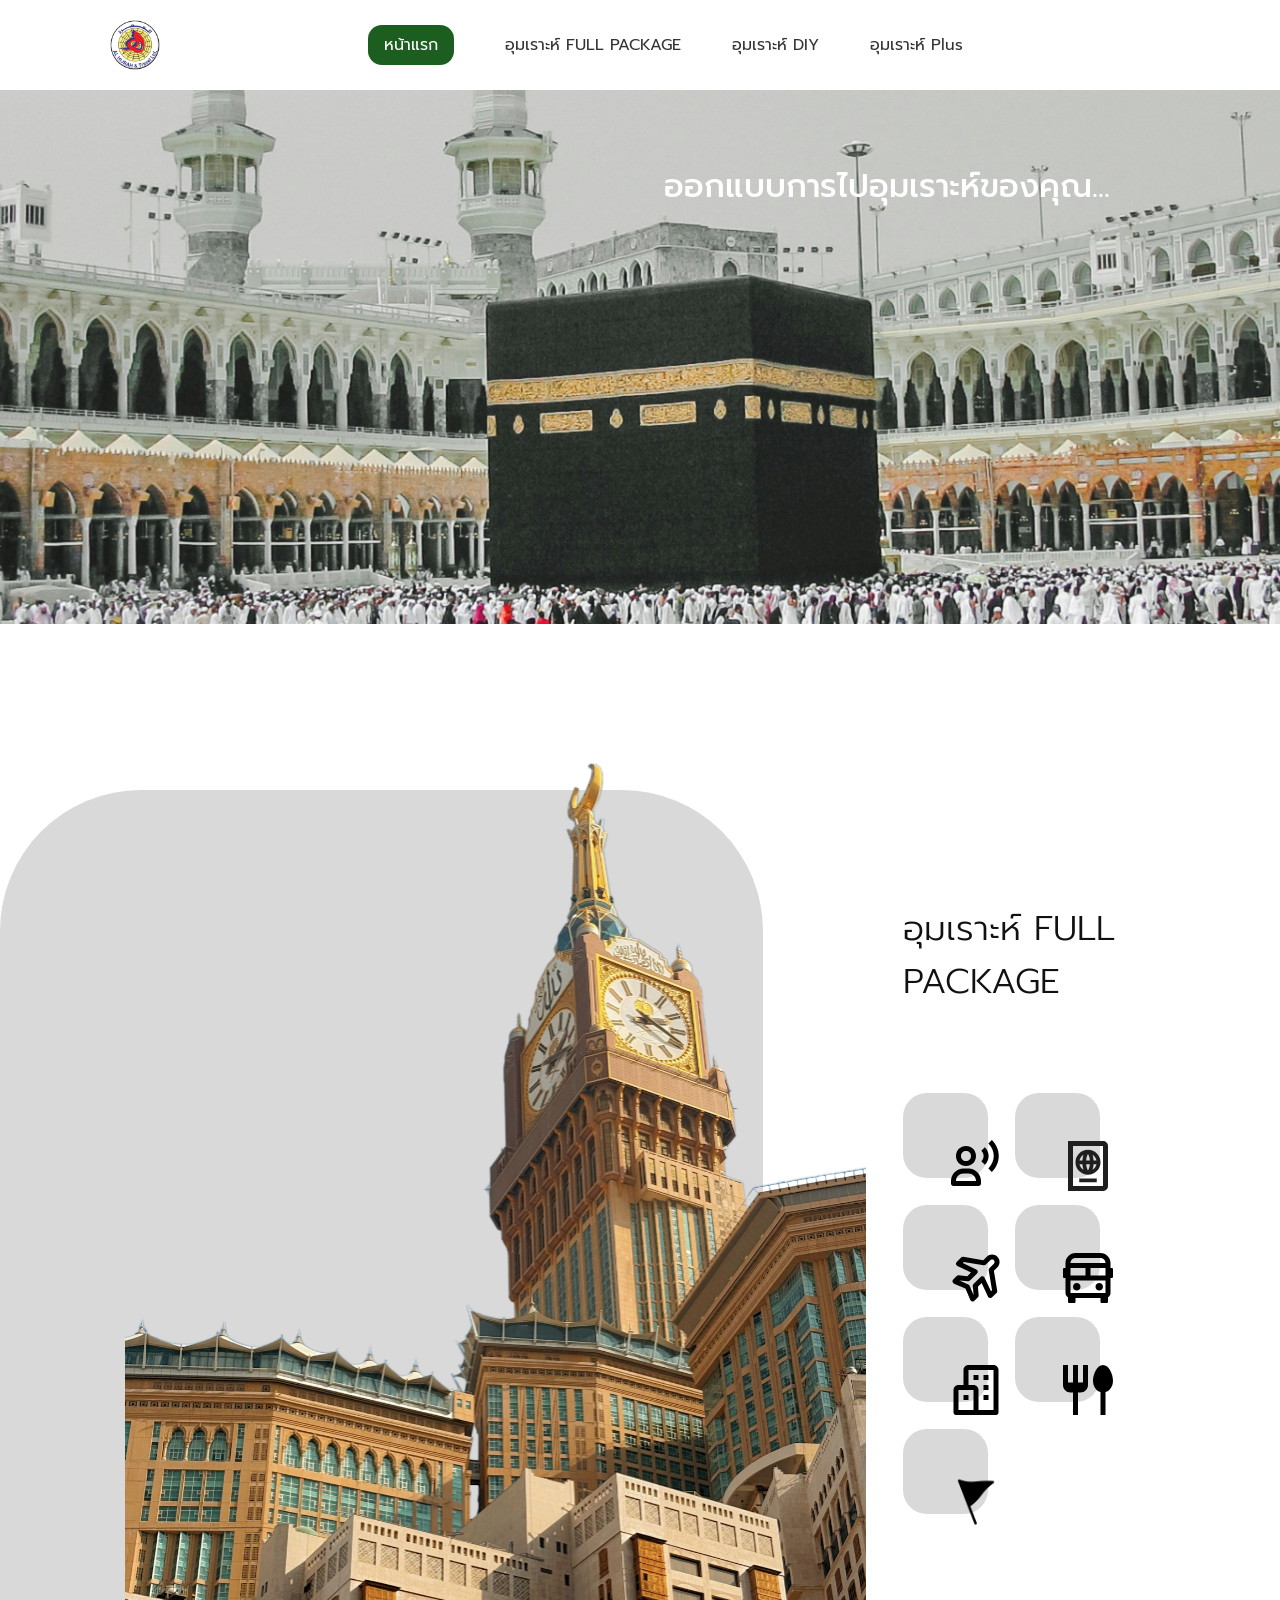
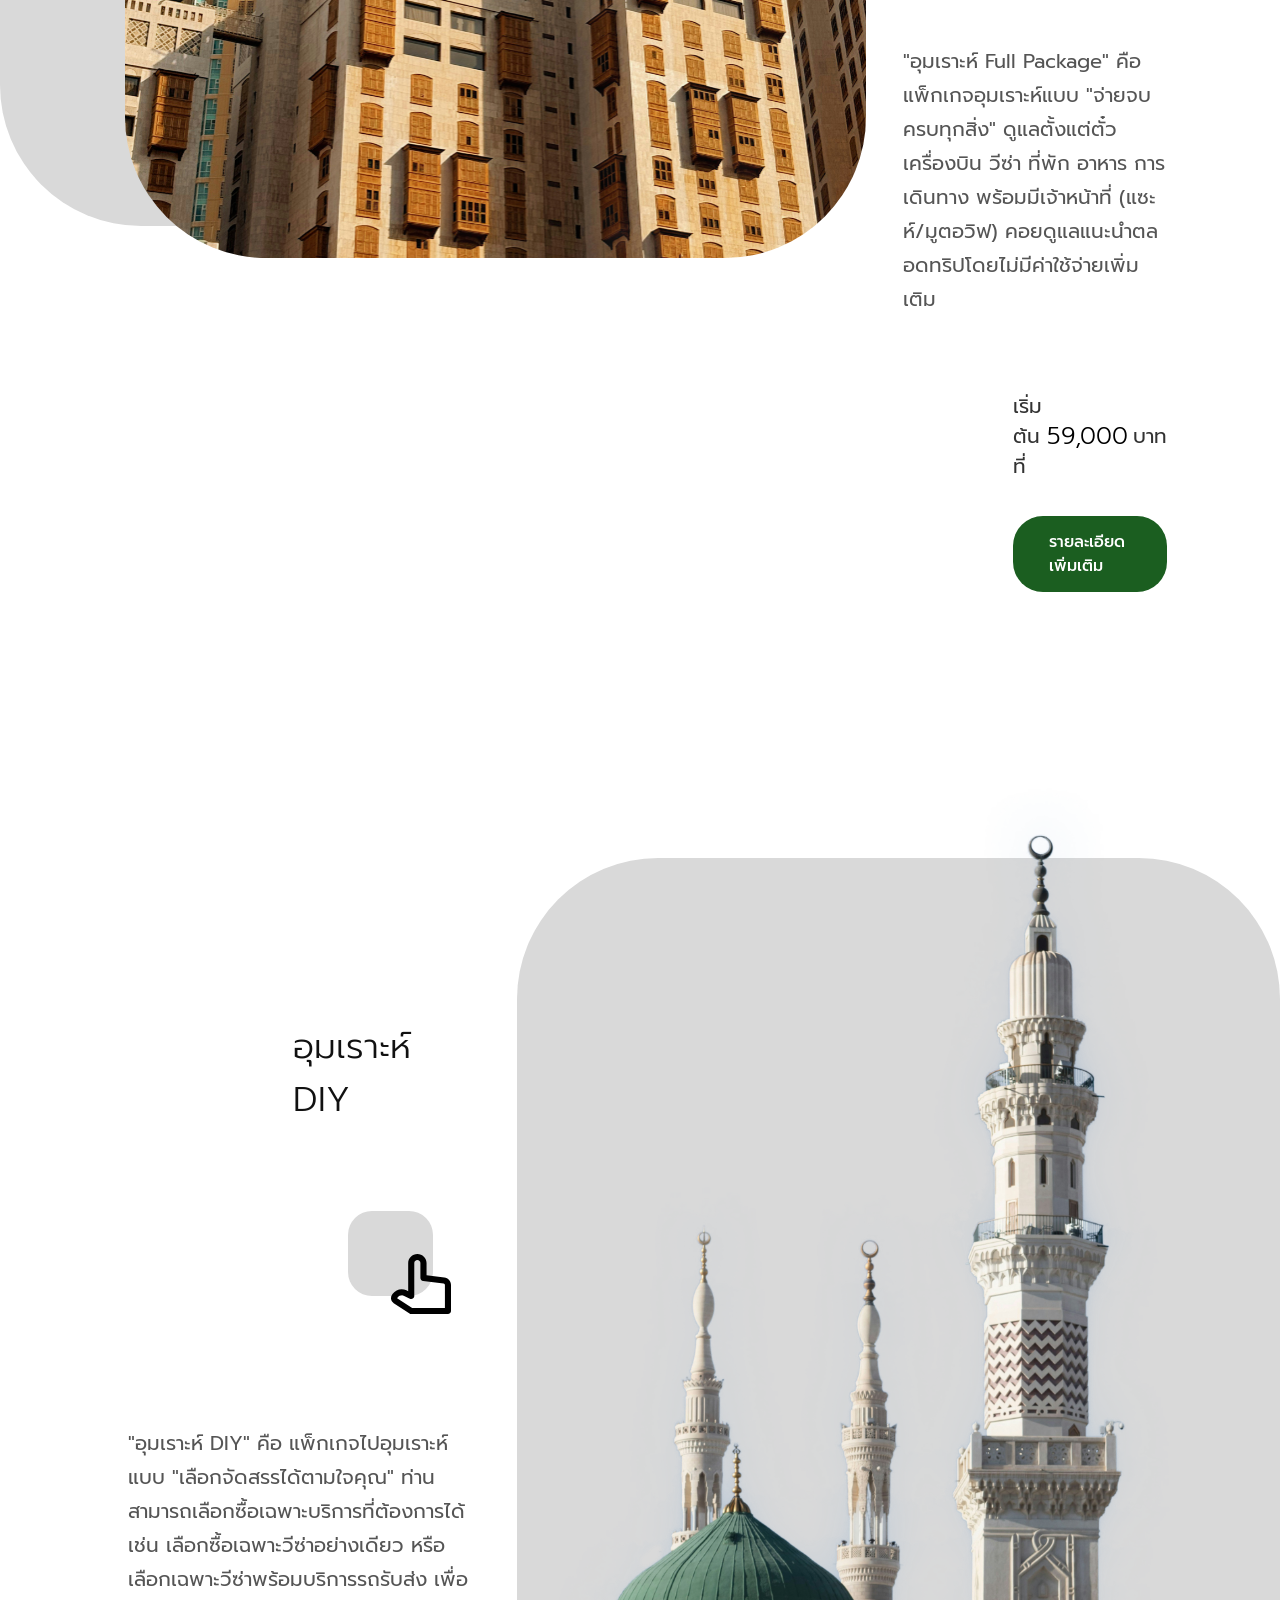
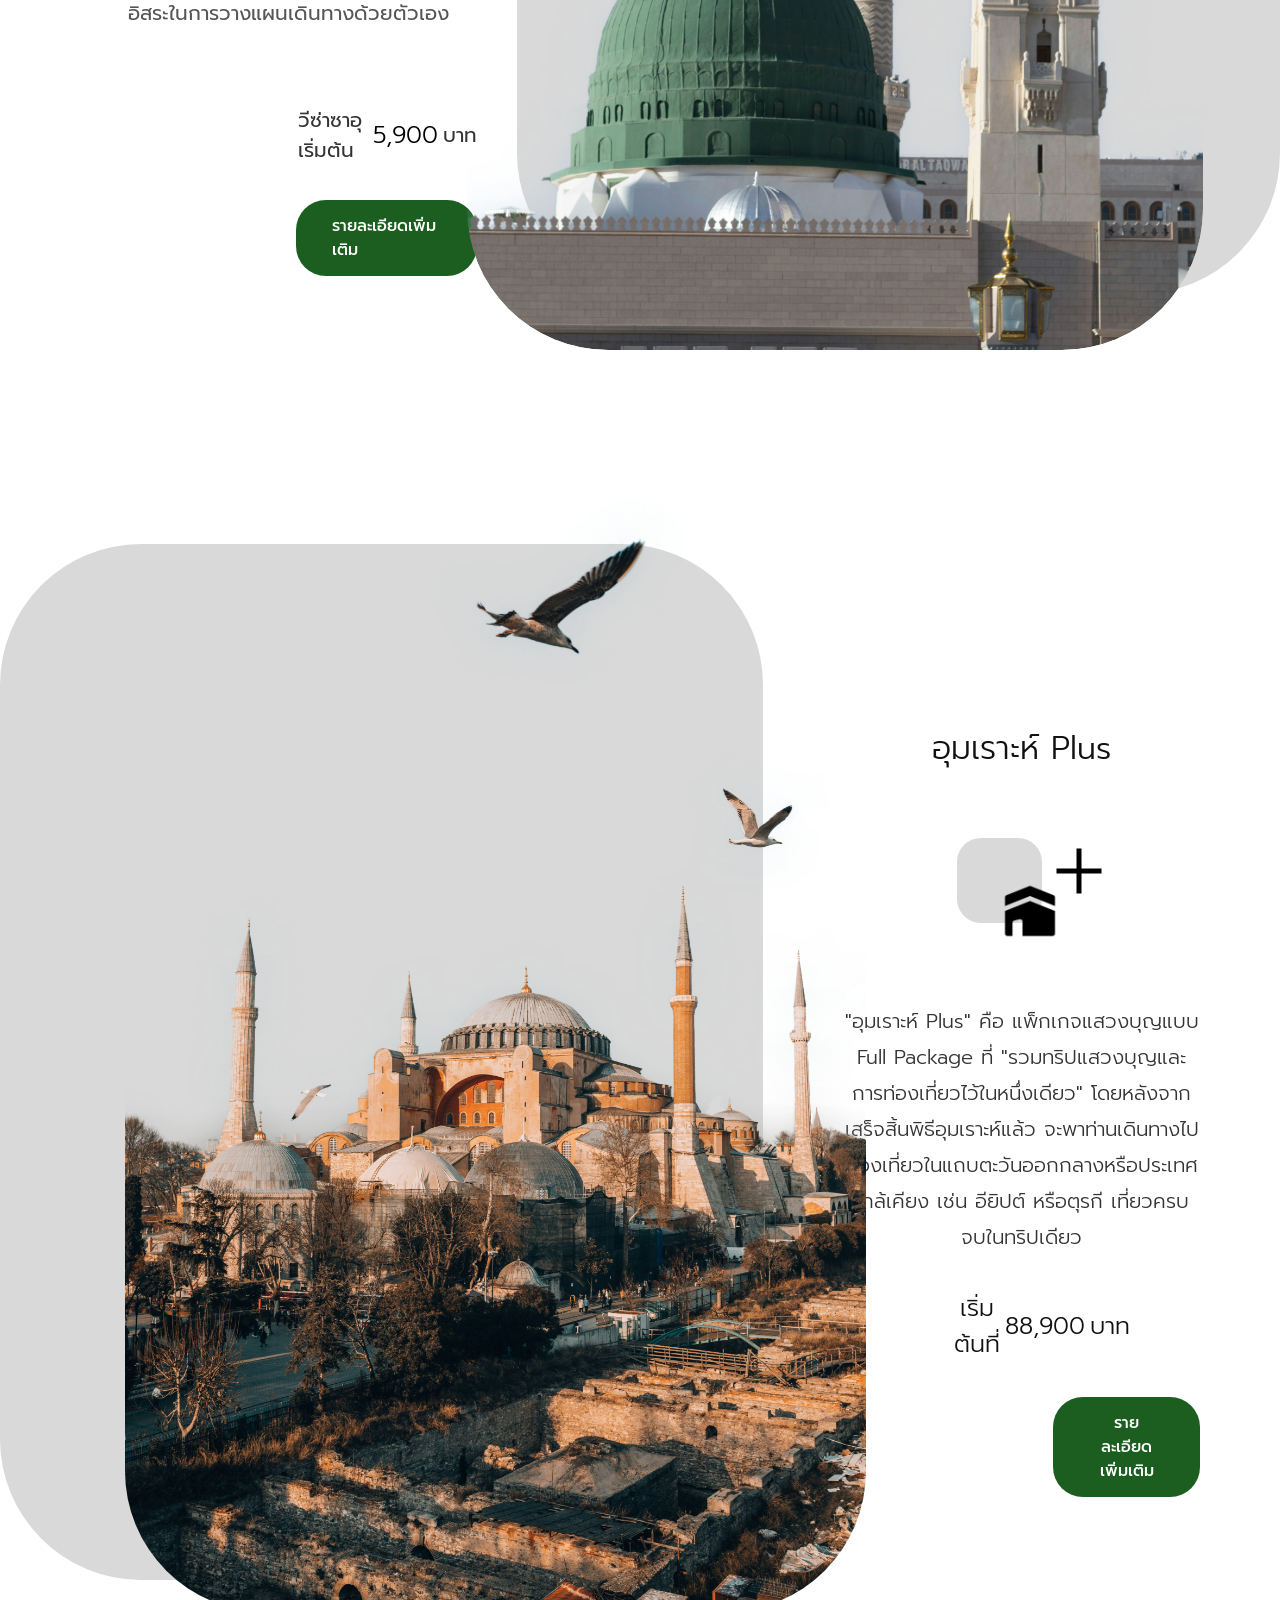
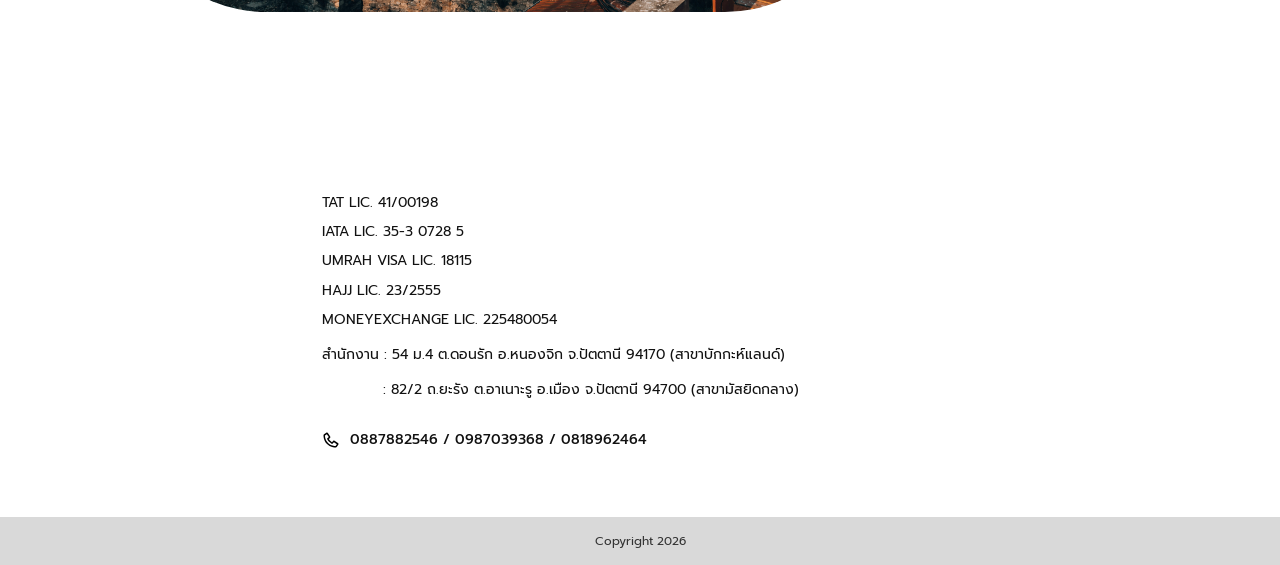
==== index.html @ 4448b161 "first commit" ====
<!DOCTYPE html>
<html lang="en">
<head>
    <meta charset="UTF-8">
    <meta name="viewport" content="width=device-width, initial-scale=1.0">
    <title>Document</title>

    <link rel="stylesheet" href="css/main.css">
</head>
<body>
    
    <header>

        <div class="container">
            <nav>

                <div class="logo">
                    <img src="img/logo.png 1.svg" alt="Logo"> 
                </div>
                <ul>
                    <li><a href="#" class="active">หน้าแรก</a></li>
                    <li><a href="#">อุมเราะห์ FULL PACKAGE</a></li>
                    <li><a href="#">อุมเราะห์ DIY</a></li>
                    <li><a href="#">อุมเราะห์ Plus</a></li>
                </ul>
            </nav>
        </div>

        <div class="container2">
                    <section class="header-info">
                                    <div class="header-title">
                                        <h1>ออกแบบการไปอุมเราะห์ของคุณ...</h1>
                                    </div>
                    </section>
        </div>

    </header>

    <main class="package-section-fluid">

        <div class="package-image">
            <div class="image-bg">
                <img src="/img/rumman-amin-c9efPPuS2u8-unsplash 1.svg" alt="Makkah Clock Tower">
            </div>
        </div>
                

        <div class="package-content">
            <h2>อุมเราะห์ FULL PACKAGE </h2>

            <div class="servive-icons">
                <div class="icon-item"><img src="/img/icon1.svg"></div>
                <div class="icon-item"><img src="/img/icon2.svg"></div>
                <div class="icon-item"><img src="/img/icon3.svg"></div>
                <div class="icon-item"><img src="/img/icon4.svg"></div>
                <div class="icon-item"><img src="/img/icon5.svg"></div>
                <div class="icon-item"><img src="/img/icon6.svg"></div>
                <div class="icon-item"><img src="/img/icon7.svg"></div>
            </div>

            <p class="package-detail">
                "อุมเราะห์ Full Package" คือ แพ็กเกจอุมเราะห์แบบ "จ่ายจบ ครบทุกสิ่ง" ดูแลตั้งแต่ตั๋วเครื่องบิน วีซ่า ที่พัก อาหาร การเดินทาง พร้อมมีเจ้าหน้าที่ (แซะห์/มูตอวิฟ) คอยดูแลแนะนำตลอดทริปโดยไม่มีค่าใช้จ่ายเพิ่มเติม
            </p>

            <div class="package-price">
                เริ่มต้นที่ <span>59,000</span> บาท
            </div>

            <a href="#" class="btn-more">รายละเอียดเพิ่มเติม</a>

        </div>

    </main><section class="diy-section-fluid">
            
                <div class="package-content diy-content">
                    <h2>อุมเราะห์ DIY</h2>

                    <div class="servive-icons">
                        <div class="icon-item"><img src="/img/Vector.svg"></div>
                    </div>

                    <p class="package-detail">
                        "อุมเราะห์ DIY" คือ แพ็กเกจไปอุมเราะห์แบบ "เลือกจัดสรรได้ตามใจคุณ" ท่านสามารถเลือกซื้อเฉพาะบริการที่ต้องการได้ เช่น เลือกซื้อเฉพาะวีซ่าอย่างเดียว หรือเลือกเฉพาะวีซ่าพร้อมบริการรถรับส่ง เพื่ออิสระในการวางแผนเดินทางด้วยตัวเอง
                    </p>

                    <div class="package-price diy-price">
                        วีซ่าซาอุเริ่มต้น <span>5,900</span> บาท
                    </div>

                    <a href="#" class="btn-more diy-btn">รายละเอียดเพิ่มเติม</a>
                </div>

                <div class="package-image diy-image">
                    <div class="image-bg-reverse">
                        <img src="/img/tarik-sami-aaw6Z9eIWjQ-unsplash 1.svg" alt="Madinah Green Dome">
                    </div>
                </div>

            </section>

    <main class="package-section-fluid-plus">

        <div class="package-image">
            <div class="image-bg">
                <img src="/img/musa-ortac-89i18qfUuzA-unsplash 1.svg" alt="Hagia Sophia">
            </div>
        </div>
                
        <div class="package-content-center">
            <h2>อุมเราะห์ Plus</h2>

            <div class="service-icon-plus">
                <div class="icon-item">
                    <img src="/img/kaaba 1.svg" alt="Kaaba">
                </div>
                <img src="/img/Frame (6).svg" class="plus-img-sign" alt="Plus Icon">
            </div>

            <p class="package-detail">
                "อุมเราะห์ Plus" คือ แพ็กเกจแสวงบุญแบบ Full Package ที่ "รวมทริปแสวงบุญและการท่องเที่ยวไว้ในหนึ่งเดียว" โดยหลังจากเสร็จสิ้นพิธีอุมเราะห์แล้ว จะพาท่านเดินทางไปท่องเที่ยวในแถบตะวันออกกลางหรือประเทศใกล้เคียง เช่น อียิปต์ หรือตุรกี เที่ยวครบ จบในทริปเดียว
            </p>

            <div class="package-price">
                เริ่มต้นที่ <span>88,900</span> บาท
            </div>

            <a href="#" class="btn-more">รายละเอียดเพิ่มเติม</a>
        </div>

    </main>

    <footer class="site-footer">
        <div class="footer-container">
            <div class="footer-info">
                <p>TAT LIC. 41/00198</p>
                <p>IATA LIC. 35-3 0728 5</p>
                <p>UMRAH VISA LIC. 18115</p>
                <p>HAJJ LIC. 23/2555</p>
                <p>MONEYEXCHANGE LIC. 225480054</p>
                
                <p class="footer-address">สำนักงาน : 54 ม.4 ต.ดอนรัก อ.หนองจิก จ.ปัตตานี 94170 (สาขาบักกะห์แลนด์)</p>
                <p class="footer-address">: 82/2 ถ.ยะรัง ต.อาเนาะรู อ.เมือง จ.ปัตตานี 94700 (สาขามัสยิดกลาง)</p>


                <p class="footer-phone">
                    <img src="img/Frame (7).svg" alt="Phone Icon" class="footer-phone-icon">
                    <span>0887882546 / 0987039368 / 0818962464</span>
                </p>
            </div>
        </div>

        <div class="footer-bottom">
            <p>Copyright 2026</p>
        </div>
    </footer>

</body>
</html>
---- css/main.css ----
@import url('https://fonts.googleapis.com/css2?family=Prompt:ital,wght@0,100;0,200;0,300;0,400;0,500;0,600;0,700;0,800;0,900;1,100;1,200;1,300;1,400;1,500;1,600;1,700;1,800;1,900&display=swap');


* {
    margin: 0;
    padding: 0;
    box-sizing: border-box;
    font-family: "Prompt", sans-serif;
}

้.header {
    background-color: #ffff;
}

.container {
    max-width: 1140px;
    margin: 0 auto;
}


nav {
    height: 90px;
    display: flex;
    align-items: center;
    padding: 0 40px;

}

.logo img {
    height: 50px;
    display: block;
}   

nav ul{
    display: flex;
    justify-content: center;
    align-items: center;
    list-style: none;
    width: 800px;
    margin: 0;
    padding: 0;

    margin-left: auto;
    margin-right: auto;
}

nav ul li{
    margin-right: 51px;
}

nav ul li:last-child {
    margin-right: 0;
}

nav ul li a {
    text-decoration: none;
    color: #333333;
    border-radius: 14px;
    display: inline-block;
}

nav ul li a.active {
    background-color: #1B5E20;
    color: #FFFFFF;
    padding: 8px 16px;
    border-radius: 14px;
    display: inline-block;
}

.container2 {
    max-width: 100%;
    height: 534px;
    background: url('../img/bg-header.svg') no-repeat;
    background-size: cover; 
    background-position: center;
}

.header-info {
    max-width: 1140px;
    margin:  0 auto;
    height: 100%;
    display: flex;
    justify-content: end;
    align-items: flex-end;
    padding-right: 100px;
    padding-bottom: 413px;

}

.header-title h1 {
    font-size: 32px;
    font-weight: 500;
    color: #FFFFFF;
}

.package-section-fluid {
    display: flex;
    width: 100%;
    margin-top: 166px; 
    padding-bottom: 100px;
}

/* --- จัดการฝั่งซ้าย (รูปภาพ) --- */
.package-image {
    flex: 1;            /* แบ่งพื้นที่ฝั่งซ้าย */
    display: flex;
    justify-content: flex-start; /* สั่งให้ชิดซ้ายสุดของเว็บบราวเซอร์ */
    position: relative;
}

.image-bg {
    width: 763px;
    height: 1036px;           /* ปรับความกว้างของกล่องเทาตามความเหมาะสม */
    background-color: #D9D9D9;  /* ใส่สีเทาอ่อนแบบในดีไซน์ */
    border-radius: 141px; /* มนเฉพาะด้านขวา ส่วนด้านซ้ายตัดตรงชนขอบจอ */
    position: relative;         
    display: block;
}

.package-image img {
    width: 741px;
    height: 1113px;
    object-fit: cover;
    border-radius: 141px; /* 🟢 ทำมุมโค้งมนขนาดใหญ่แบบในรูปตัวอย่าง */
    position: absolute;
    top: -45px;
    left: 125px;
}

/* --- จัดการฝั่งขวา (เนื้อหา) --- */
.package-content {
    flex: 1;                    /* แบ่งพื้นที่ฝั่งขวา */
    display: flex;
    flex-direction: column;     /* สั่งให้เนื้อหาเรียงจาก บน-ลง-ล่าง */
    padding-left: 140px;        /* เว้นระยะห่างหลบจากรูปภาพฝั่งซ้าย */
    padding-right: 10%;         /* เว้นระยะฝั่งขวาไว้ 10% กันข้อความหลุดขอบจอ */
    padding-top: 112px;          /* ดันหัวข้อลงมาให้เริ่มในระดับเดียวกับรูปภาพตึก */
}

.package-content h2 {
    font-size: 35px;
    font-weight: 380;
    color: #111111;
    margin-bottom: 85px; /* เว้นระยะจากหัวข้อลงมาหาไอคอน */
}


/* --- เพิ่มเติม: จัดกลุ่มกล่องไอคอนบริการให้สวยงามตามแบบ --- */
.servive-icons {
    display: flex;
    flex-wrap: wrap;
    gap: 27px;                  /* ระยะห่างระหว่างกล่องไอคอน */
    margin-bottom: 35px;
}

/* สร้างกล่องสีเทาอ่อนขอบโค้งมนรอบไอคอน */
.icon-item {
    width: 85px;
    height: 85px;
    background-color: #D9D9D9;  
    border-radius: 24px;        
    display: flex;
    justify-content: center;
    align-items: center;
    position: relative;
}

.icon-item img {
    width: 60px;
    height: 60px;
    display: block;
    position: absolute;
    bottom: -18px;
    right: -18px;
}

/* ข้อความอธิบายรายละเอียด */
.package-detail {
    font-size: 20px;
    line-height: 1.7;
    color: #555555;
    margin-top: 95px;
    margin-bottom: 75px;
}

/* โซนราคา */
.package-price {
    font-size: 20px;
    color: #333333;
    margin-bottom: 35px;
    display: flex;
    align-items: center;    /* จัดให้ตัวหนังสือทุกคำอยู่ในแนวราบตรงกัน */
    padding-left: 110px;     /* ใช้ padding-left แทน margin เพื่อดันให้ขยับไปทางขวา */
}

.package-price span {
    font-size: 24px;
    font-weight: 380;
    color: #000000;             /* สีเขียวสำหรับตัวเลขราคา */
    margin: 0 5px;
}

/* ปุ่มรายละเอียดเพิ่มเติม */
.btn-more {
    align-self: flex-start;     /* สั่งให้ปุ่มกว้างเท่าตัวอักษร ไม่ขยายกว้างเต็มจอ */
    background-color: #1B5E20;
    color: #FFFFFF;
    text-decoration: none;
    padding: 14px 36px;
    border-radius: 30px;
    font-weight: 500;
    transition: background-color 0.2s;
    margin-left: 110px;
}

.btn-more:hover {
    background-color: #123F16;  /* เข้มขึ้นเมื่อเอาเมาส์ไปชี้ */
}

.diy-section-fluid {
    display: flex;
    width: 100%;
    max-width: 100%;         /* มั่นใจว่าไม่มีอะไรมาจำกัดความกว้าง */
    margin-top: 166px;     /* เว้นระยะห่างลงมาจากส่วน Full Package ข้างบน */
    padding-bottom: 100px;
    overflow: visible;        /* ป้องกันไม่ให้ภาพส่วนเกินดันหน้าเว็บจนเกิดสกรอลบาร์แนวนอน */
}

/* ควบคุมพื้นที่ฝั่งข้อความ DIY (ฝั่งซ้าย) */
.diy-content {
    flex: 1;
    display: flex;
    flex-direction: column;
    padding-left: 10%;     /* เว้นระยะฝั่งซ้ายจอ */
    padding-right: 40px;  /* ดันระยะห่างจากขอบรูปภาพฝั่งขวา */
    padding-top: 112px;    /* ปรับระดับความสูงให้บาลานซ์กับกล่องรูป */
}

.diy-content h2 {
    margin-left: 165px;    /* ปรับเพิ่ม-ลดตัวเลขพิกเซลได้ตามต้องการ */
    margin-top: 50px

    
}

.diy-content .servive-icons {
    margin-left: 220px;    /* ใส่ตัวเลขให้เท่ากับตัวบน เพื่อให้แนวตั้งตรงกันพอดี */
}

/* ขยับราคาฝั่ง DIY ให้ชิดซ้ายตรงกับหัวข้อ */
.diy-price {
    padding-left: 170px !important;
}

.diy-price span {
    font-size: 24px;
    font-weight: 380;
    color: #000000;
}

/* ล้างระยะเยื้องซ้ายของปุ่ม เพื่อให้ตรงกับโครงสร้างฝั่งซ้าย */
.diy-btn {
    margin-left: 168px !important;
}

/* ควบคุมพื้นที่รูปภาพฝั่ง DIY (ฝั่งขวา) */
.diy-image {
    flex: 1;
    display: flex;
    justify-content: flex-end; /* ผลักรูปให้ไปชิดขวาสุดของหน้าจอ */
    position: relative;
}

/* กล่องสีเทาหลังรูป มนเฉพาะด้านซ้าย */
.image-bg-reverse {
    width: 763px;
    height: 1036px;
    background-color: #D9D9D9;
    border-radius: 141px; /* มนเฉพาะด้านซ้ายบนและซ้ายล่าง */
    position: relative;
    display: block;
}

/* จัดตำแหน่งรูปภาพบนกล่องเทา */
.image-bg-reverse img {
    width: 736px;
    height: 1210px;
    object-fit: cover;
    border-radius: 141px;
    position: absolute;
    top: -118px;
    left: -50px; /* สั่งขยับอิงจากขอบขวาเข้ามา */
}

.package-section-fluid-plus {
    display: flex;

    width: 100%;
    margin-top: 150px; 
    padding-bottom: 100px;
}

/* --- 🟢 ฝั่งขวา: ใช้พลัง Flexbox สั่งให้เนื้อหาเรียงกึ่งกลางทั้งหมด 🟢 --- */
.package-content-center {
    flex: 1;
    display: flex;
    flex-direction: column;     /* จัดเรียงวัตถุจากบนลงล่าง */
    align-items: center;        /* 🌟 บังคับให้อาวุธทุกชิ้น (H2, ไอคอน, ปุ่ม) อยู่ "กึ่งกลาง" */
    text-align: center;         /* บังคับตัวหนังสือในแท็ก <p> ให้กระจายกึ่งกลางสวยงาม */
    padding-left: 80px;         
    padding-right: 80px;        
    padding-top: 180px;          
}

/* หัวข้อแบบบาง (Light) ตามดีไซน์ล่าสุด */
.package-content-center h2 {
    font-size: 32px;
    font-weight: 300;           /* ใช้ฟอนต์ผอมบาง ทันสมัย */
    color: #111111;
    margin-bottom: 30px;
}

/* --- ส่วนจัดการกล่องไอคอนเดี่ยว + เครื่องหมายบวก --- */
.service-icon-plus {
    display: flex;
    align-items: center;        /* จัดระดับให้ไอคอนและเครื่องหมายบวกขนานกันในแนวตั้ง */
    gap: 15px;                  /* ระยะห่างระหว่างกล่องไอคอนกับเครื่องหมายบวก */
    margin-top: 35px;
    margin-bottom: 35px;
    margin-left: 23px; /* 🟢 ปรับตัวเลขนี้ตามความต้องการครับ ตัวเลขยิ่งมาก กลุ่มไอคอนจะยิ่งขยับไปทางขวา */
}

/* ตัวอักษรเครื่องหมายบวกด้านข้างกล่องเทา */
.plus-img-sign {
    width: 60px; /* ปรับขนาดความกว้าง-สูงของเครื่องหมายบวกตามต้องการ */
    height: 60px;
    transform: translateY(-10px); /* 🟢 ตัวเลขติดลบยิ่งมาก รูปจะยิ่งลอยสูงขึ้น ลองปรับทดสอบดูครับ */
    margin-left: -8px; /* ตัวเลขติดลบยิ่งมาก เครื่องหมายจะยิ่งขยับซ้าย ลองปรับเพิ่ม-ลดตามความชื่นชอบได้เลย ครับ */
}


/* ข้อความอธิบายเนื้อหา (จำกัดความกว้างเพื่อให้อ่านง่ายและตัดคำสวยงาม) */
.package-content-center .package-detail {
    max-width: 620px;           /* 🌟 ล็อกความกว้างบล็อกตัวอักษร ไม่ให้แผ่ยาวเต็มจอจนอ่านยาก */
    font-size: 20px;
    font-weight: 300;
    line-height: 1.8;
    color: #333333;
    margin-bottom: 35px;
    margin-top: 45px; /* 🟢 ตัวเลขติดลบยิ่งมาก ข้อความจะยิ่งขยับขึ้นไปชิดไอคอนด้านบน ลองปรับตัวเลขตามความเหมาะสมได้เลยครับ */
}

/* ส่วนแสดงราคา (ปรับเป็นสีดำตามแบบภาพล่าสุดของคุณ) */
.package-content-center .package-price {
    font-size: 24px;
    font-weight: 300;
    color: #111111;
    margin-bottom: 35px;
    margin-right: 70px; /* 🟢 ตัวเลขยิ่งมาก ข้อความจะยิ่งขยับไปทางซ้าย ลองปรับทดสอบระยะดูได้เลยครับ */
}

.package-content-center .package-price span {
    font-size: 24px;
    font-weight: 300;
    color: #111111;             /* ตัวเลขราคาเป็นสีดำหนา */
}

/* คัดลอกส่วนนี้ไปวางท้ายสุดของไฟล์ main.css ได้เลยครับ */
.package-content-center .btn-more {
    margin-left: 210px; /* 🟢 ตัวเลขยิ่งมาก ปุ่มของ อุมเราะห์ Plus จะยิ่งขยับไปทางขวา */
}

.site-footer {
    width: 100%;
    background-color: #FFFFFF;
    margin-top: 50px; /* เว้นระยะจากเนื้อหาทริปอุมเราะห์ด้านบน */
    
}

.footer-container {
    max-width: 1140px;
    margin: 0 auto;
    padding: 60px 40px;
}

/* 🟢 จุดสำคัญ: สั่งขยับบล็อกข้อมูลทั้งหมดให้ตรงตามกรอบสีแดงของคุณ */
.footer-info {
    margin-left: 20%; /* 🟢 ขยับบล็อกข้อความมาทางขวา ปรับเปอร์เซ็นต์เพิ่ม-ลดได้ตามต้องการครับ */
    text-align: left; /* บังคับให้ข้อความชิดซ้ายของบล็อกเพื่อความเรียบร้อย */
}

/* จัดการลักษณะฟอนต์ของใบอนุญาต 5 บรรทัดแรก */
.footer-info p {
    font-size: 14px;
    font-weight: 400; /* ฟอนต์บางตามสไตล์ดีไซน์ */
    color: #111111;
    line-height: 1.8; /* ระยะห่างระหว่างแต่ละบรรทัดให้โปร่งสวยงาม */
    margin: 0 0 4px 0;
}

/* 🟢 ลบสไตล์ .footer-info .footer-address ของเดิมออก แล้วแทนด้วยชุดนี้ครับ */

.footer-address {
    display: flex;             /* บังคับให้หัวข้อและข้อความต่อแนวนอน */
    align-items: flex-start;   /* จัดให้เยื้องขึ้นด้านบนเสมอกัน */
    margin-top: 8px !important;
    margin-bottom: 8px !important;
}

/* ล็อกขนาดความกว้างหัวข้อด้านหน้าให้กว้างเท่ากัน เพื่อดันให้เครื่องหมายโคลอนตรงกัน */
.address-title {
    width: 95px;              /* 🟢 บังคับให้ช่องข้อความด้านหน้ากว้างเท่านี้ ตัวโคลอนจะตรงกันเป๊ะ */
    display: inline-block;
    flex-shrink: 0;
    color: #111111;
}

/* ล็อกพื้นที่ข้อความที่อยู่ฝั่งขวา */
.address-text {
    flex: 1;
    color: #111111;
}

/* ดันระยะห่างก่อนเริ่มบรรทัดเบอร์โทรศัพท์ */
.footer-info .footer-phone {
    margin-top: 25px; 
    font-weight: 500;
    display: flex;
    align-items: center;
    gap: 10px;
}

/* จัดแนวไอคอนโทรศัพท์และเบอร์ให้ขนานกัน */
.footer-info .footer-phone {
    font-weight: 500;
    display: flex;
    align-items: center;
    gap: 10px;
}

.footer-phone-icon {
    width: 18px;
    height: 18px;
    object-fit: contain;
}

/* แถบสีเทา Copyright */
.footer-bottom {
    background-color: #D9D9D9;
    padding: 15px 0;
    text-align: center;
}

.footer-bottom p {
    font-size: 12px;
    color: #333333;
    margin: 0;
}

/* 🟢 เพิ่มโค้ดชุดนี้ไว้ท้ายสุดของไฟล์ main.css ได้เลยครับ */

.footer-address {
    display: flex;            /* สั่งให้หัวข้อกับที่อยู่เรียงแนวนอน */
    align-items: flex-start;  /* จัดให้ด้านบนตรงกัน */
    margin-top: 10px !important;
    margin-bottom: 10px !important;
}

/* ล็อกความกว้างของโซนหัวข้อด้านหน้า */
.address-title {
    width: 90px;             /* 🟢 ปรับเพิ่ม-ลดตัวเลขนี้ได้เพื่อให้พื้นที่พอดีกับคำว่า "สำนักงาน :" */
    display: inline-block;
    flex-shrink: 0;          /* ป้องกันไม่ให้บล็อกหัวข้อยืดหด */
    text-align: left;        /* จัดให้ชิดซ้าย */
}

/* ข้อความตัวที่อยู่ */
.address-text {
    flex: 1;                 /* ให้ข้อความที่อยู่กินพื้นที่ที่เหลือทั้งหมด */
}

/* สั่งให้ทำงานเฉพาะกล่องข้อความที่อยู่ (footer-address) ตัวที่ 2 เท่านั้น */
.footer-info .footer-address:nth-child(7) {
    padding-left: 61px; /* 🟢 ตัวเลขยิ่งมาก ข้อความจะยิ่งขยับไปทางขวา ลองปรับเพิ่ม-ลดดูได้เลยครับ */
}
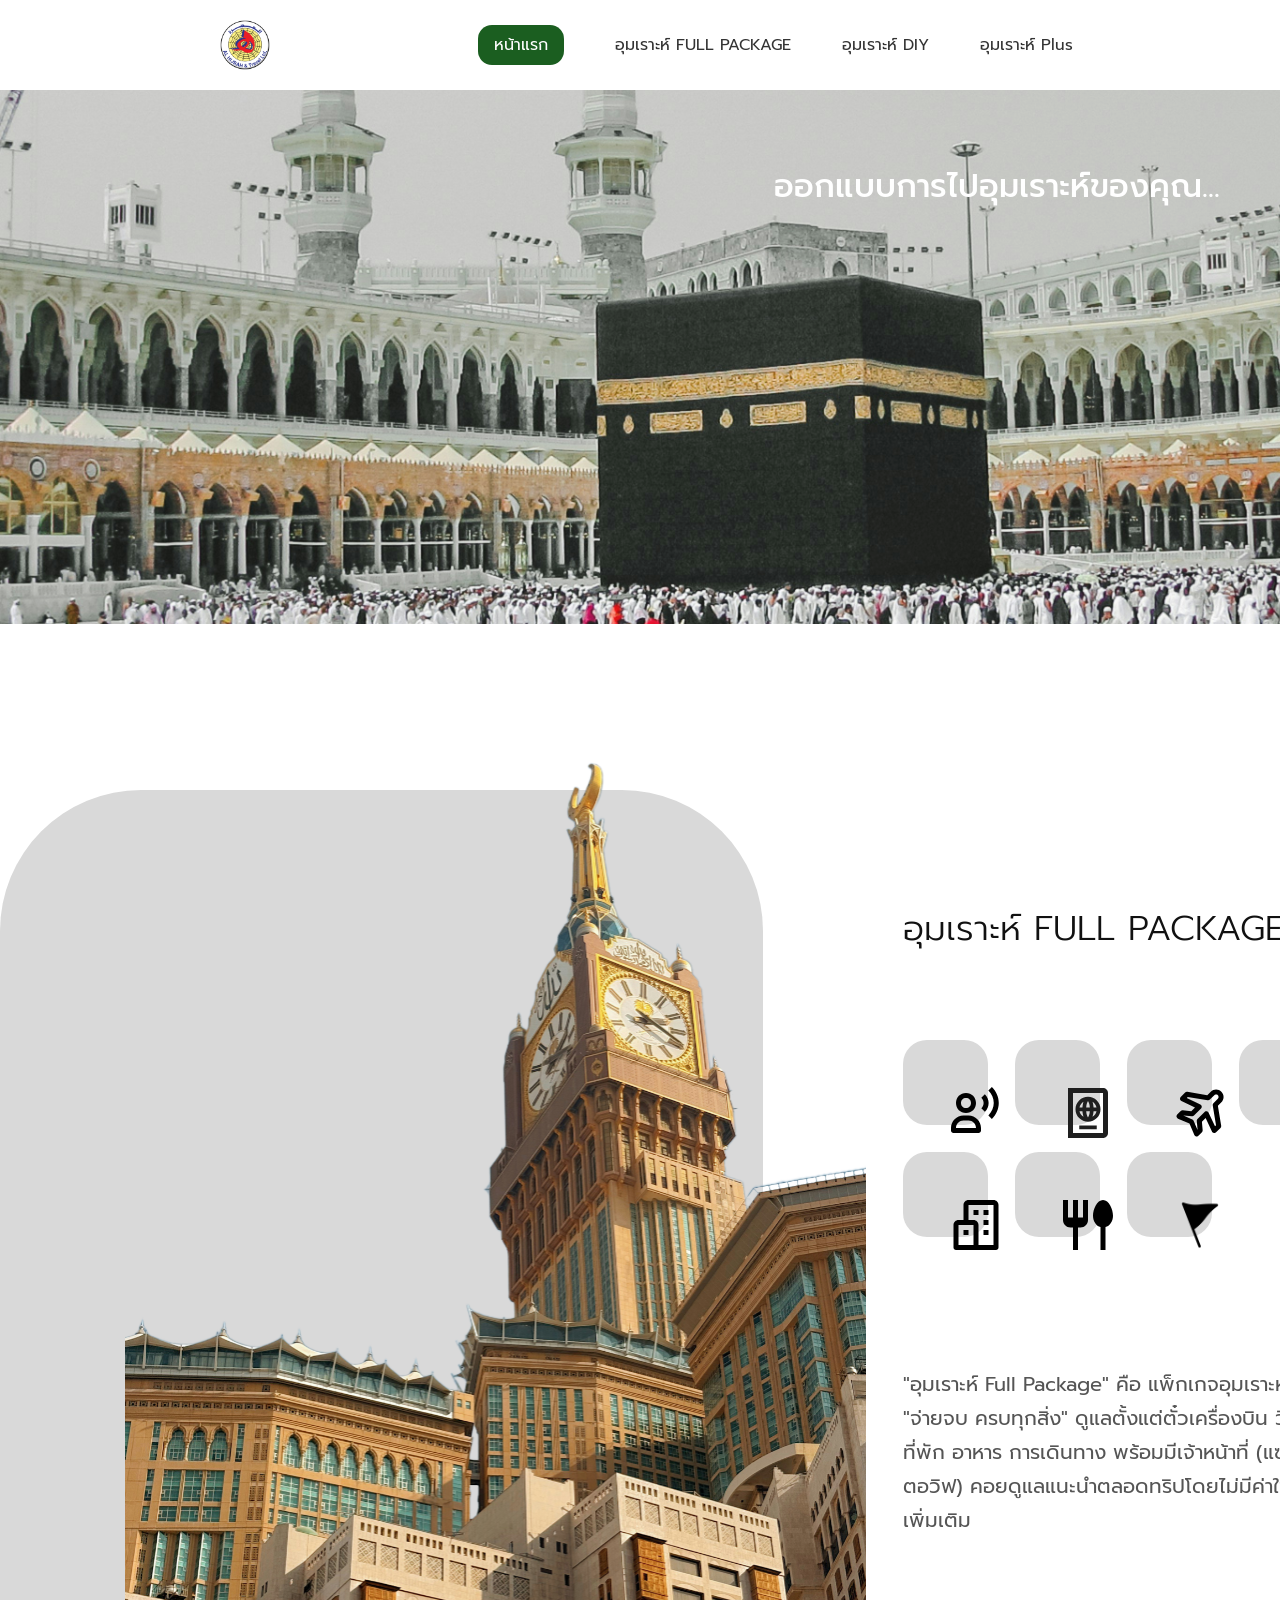
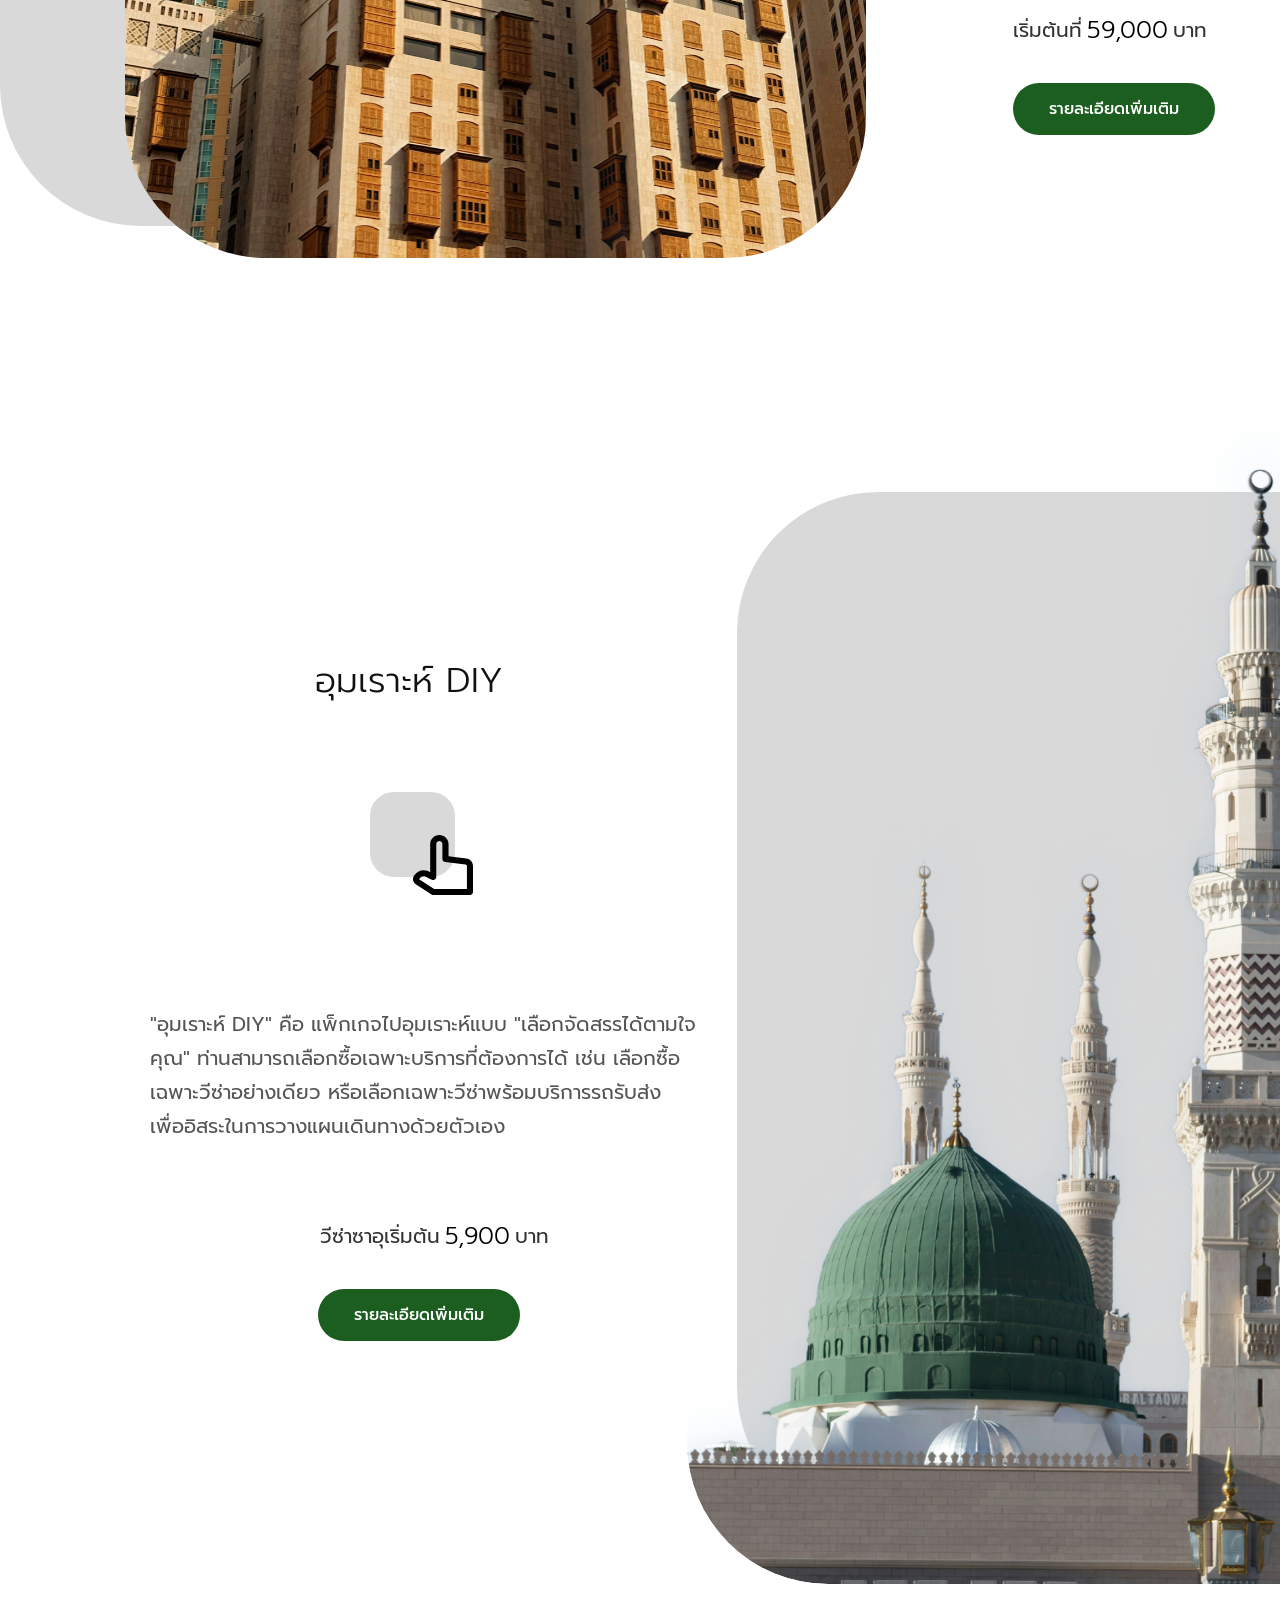
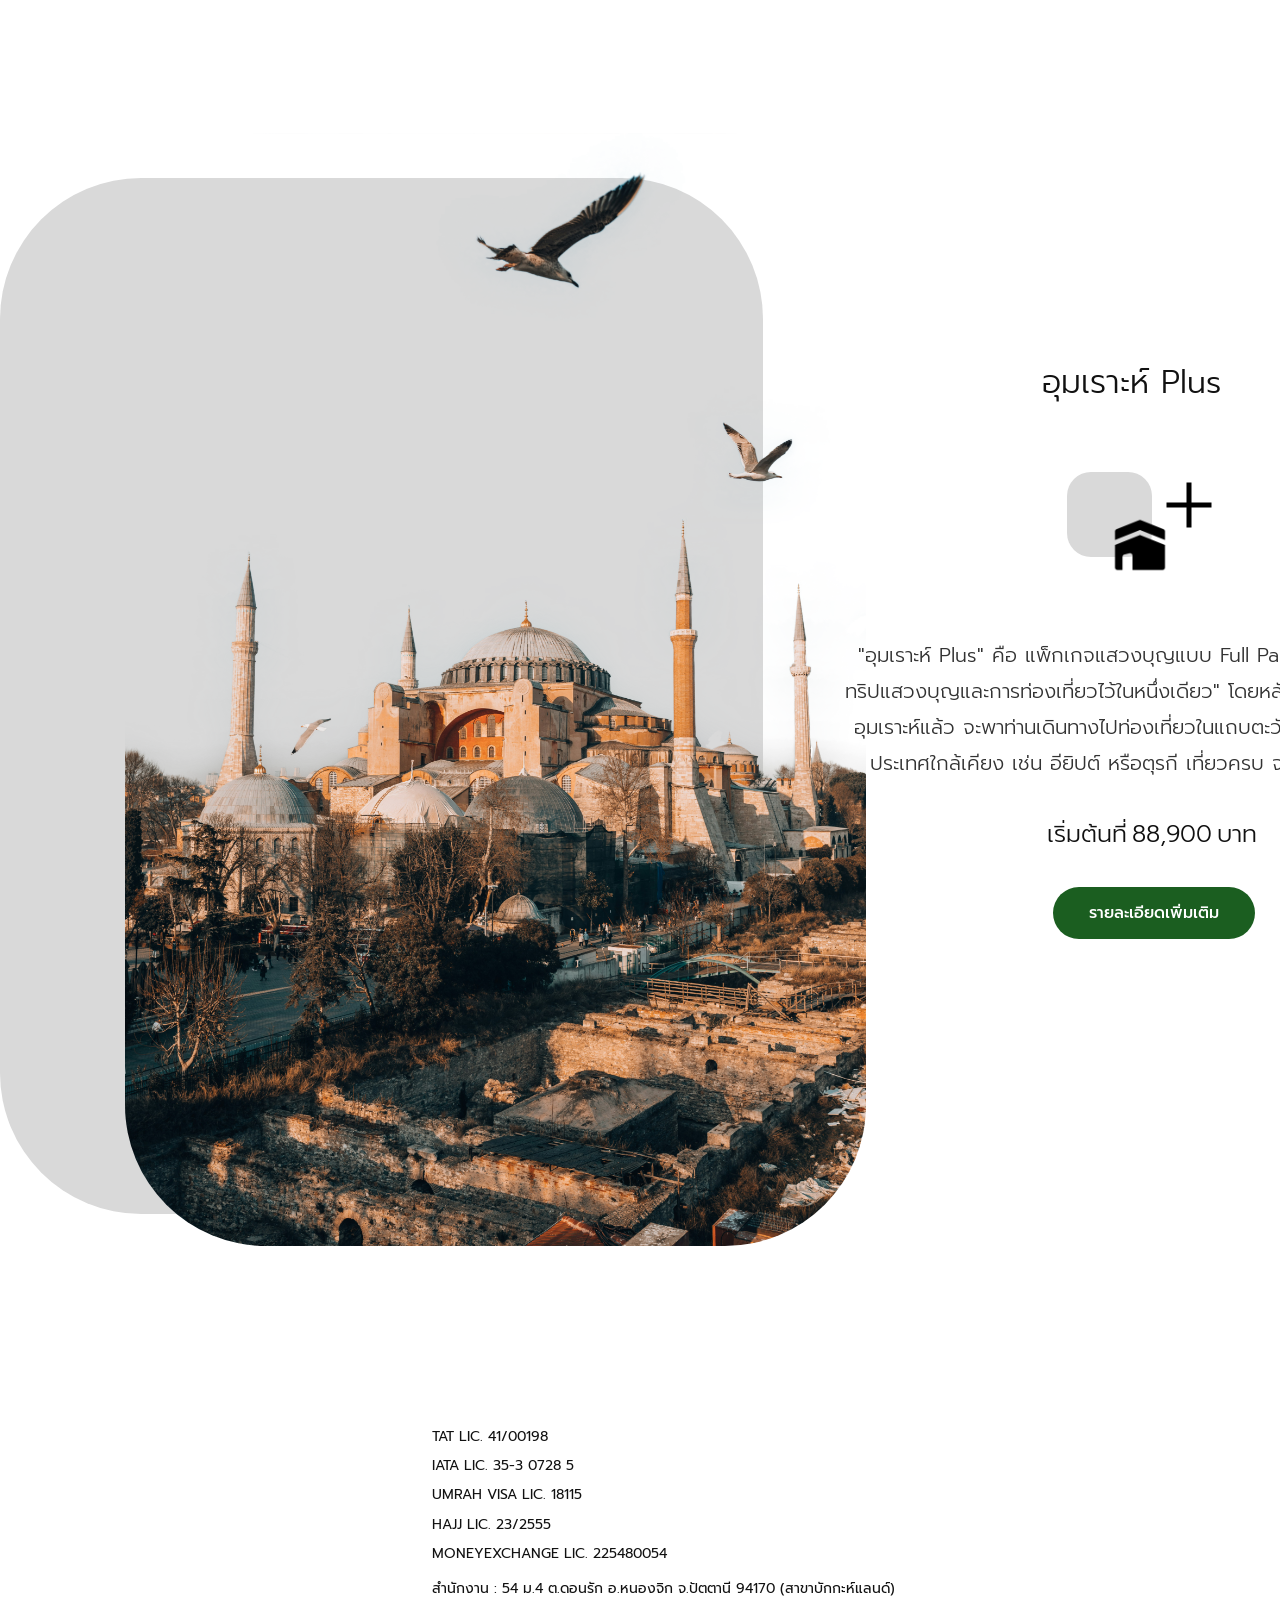
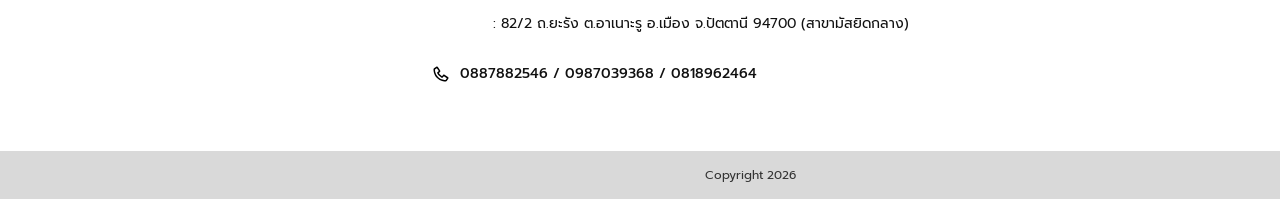
==== commit 614a09ac: "style: change to fixed desktop view for mobile" ====
--- a/index.html
+++ b/index.html
@@ -2,7 +2,7 @@
 <html lang="en">
 <head>
     <meta charset="UTF-8">
-    <meta name="viewport" content="width=device-width, initial-scale=1.0">
+    <meta name="viewport" content="width=1500">
     <title>Document</title>
 
     <link rel="stylesheet" href="css/main.css">
@@ -40,7 +40,7 @@
 
         <div class="package-image">
             <div class="image-bg">
-                <img src="/img/rumman-amin-c9efPPuS2u8-unsplash 1.svg" alt="Makkah Clock Tower">
+                <img src="img/rumman-amin-c9efPPuS2u8-unsplash 1.svg" alt="Makkah Clock Tower">
             </div>
         </div>
                 
@@ -49,13 +49,13 @@
             <h2>อุมเราะห์ FULL PACKAGE </h2>
 
             <div class="servive-icons">
-                <div class="icon-item"><img src="/img/icon1.svg"></div>
-                <div class="icon-item"><img src="/img/icon2.svg"></div>
-                <div class="icon-item"><img src="/img/icon3.svg"></div>
-                <div class="icon-item"><img src="/img/icon4.svg"></div>
-                <div class="icon-item"><img src="/img/icon5.svg"></div>
-                <div class="icon-item"><img src="/img/icon6.svg"></div>
-                <div class="icon-item"><img src="/img/icon7.svg"></div>
+                <div class="icon-item"><img src="img/icon1.svg"></div>
+                <div class="icon-item"><img src="img/icon2.svg"></div>
+                <div class="icon-item"><img src="img/icon3.svg"></div>
+                <div class="icon-item"><img src="img/icon4.svg"></div>
+                <div class="icon-item"><img src="img/icon5.svg"></div>
+                <div class="icon-item"><img src="img/icon6.svg"></div>
+                <div class="icon-item"><img src="img/icon7.svg"></div>
             </div>
 
             <p class="package-detail">
@@ -76,7 +76,7 @@
                     <h2>อุมเราะห์ DIY</h2>
 
                     <div class="servive-icons">
-                        <div class="icon-item"><img src="/img/Vector.svg"></div>
+                        <div class="icon-item"><img src="img/Vector.svg"></div>
                     </div>
 
                     <p class="package-detail">
@@ -92,7 +92,7 @@
 
                 <div class="package-image diy-image">
                     <div class="image-bg-reverse">
-                        <img src="/img/tarik-sami-aaw6Z9eIWjQ-unsplash 1.svg" alt="Madinah Green Dome">
+                        <img src="img/tarik-sami-aaw6Z9eIWjQ-unsplash 1.svg" alt="Madinah Green Dome">
                     </div>
                 </div>
 
@@ -102,7 +102,7 @@
 
         <div class="package-image">
             <div class="image-bg">
-                <img src="/img/musa-ortac-89i18qfUuzA-unsplash 1.svg" alt="Hagia Sophia">
+                <img src="img/musa-ortac-89i18qfUuzA-unsplash 1.svg" alt="Hagia Sophia">
             </div>
         </div>
                 
@@ -111,9 +111,9 @@
 
             <div class="service-icon-plus">
                 <div class="icon-item">
-                    <img src="/img/kaaba 1.svg" alt="Kaaba">
+                    <img src="img/kaaba 1.svg" alt="Kaaba">
                 </div>
-                <img src="/img/Frame (6).svg" class="plus-img-sign" alt="Plus Icon">
+                <img src="img/Frame (6).svg" class="plus-img-sign" alt="Plus Icon">
             </div>
 
             <p class="package-detail">
--- a/css/main.css
+++ b/css/main.css
@@ -6,6 +6,11 @@
     padding: 0;
     box-sizing: border-box;
     font-family: "Prompt", sans-serif;
+}
+
+body {
+    min-width: 1500px;
+    background-color: #ffffff; /* หรือสีพื้นหลังของเว็บคุณ */
 }
 
 ้.header {
@@ -482,4 +487,5 @@
 /* สั่งให้ทำงานเฉพาะกล่องข้อความที่อยู่ (footer-address) ตัวที่ 2 เท่านั้น */
 .footer-info .footer-address:nth-child(7) {
     padding-left: 61px; /* 🟢 ตัวเลขยิ่งมาก ข้อความจะยิ่งขยับไปทางขวา ลองปรับเพิ่ม-ลดดูได้เลยครับ */
-}+}
+
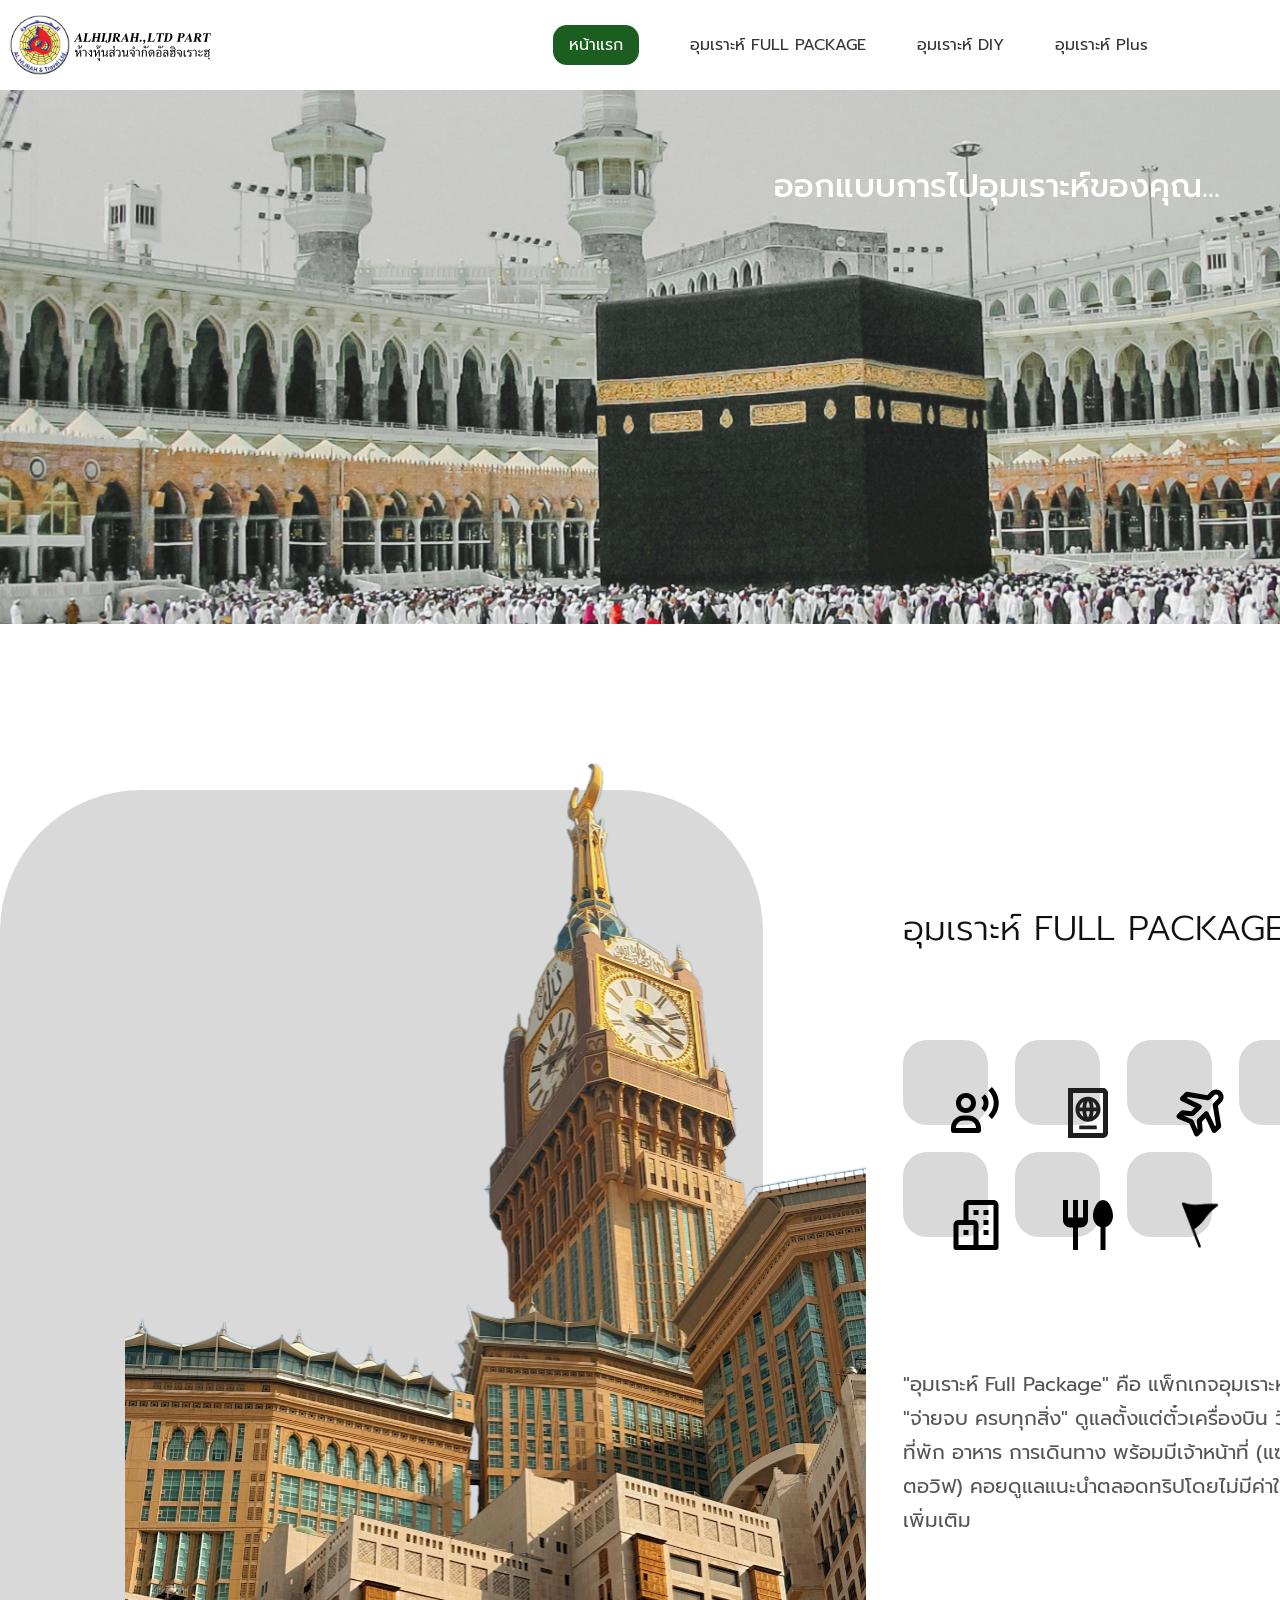
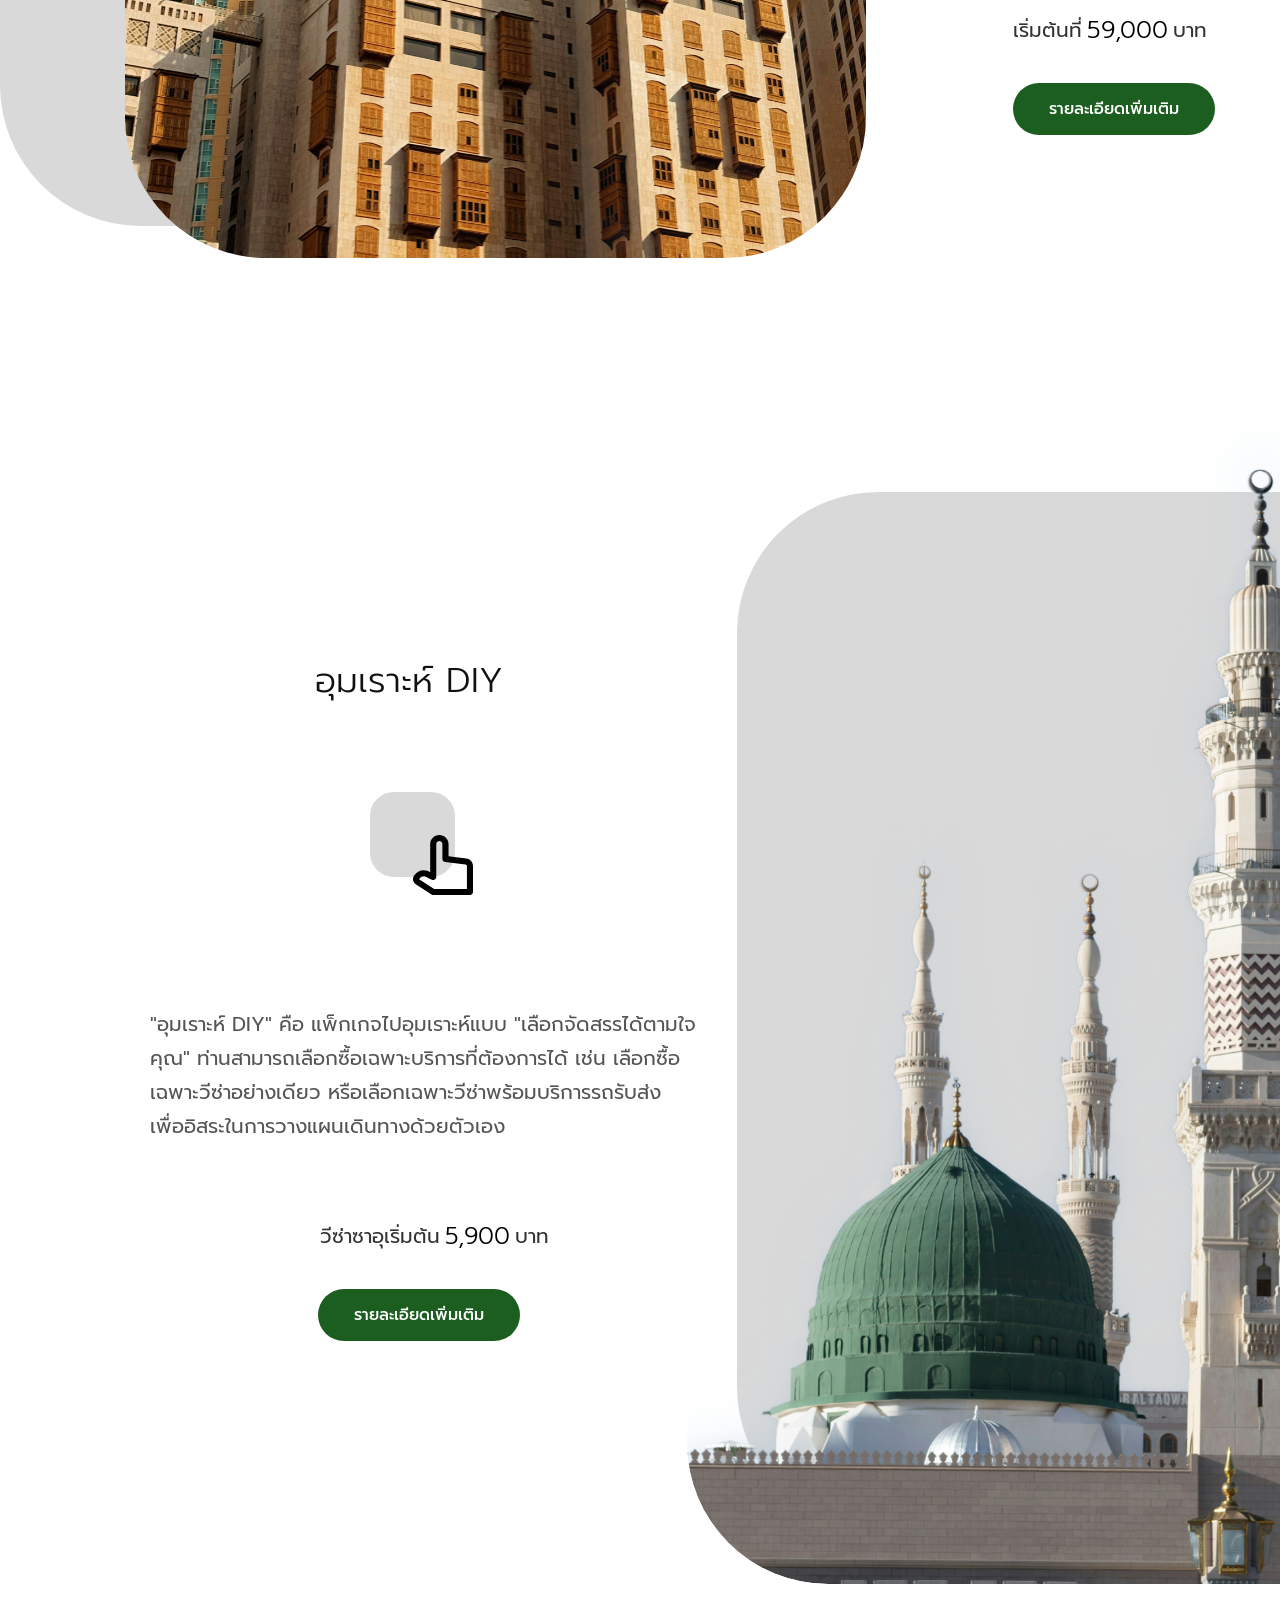
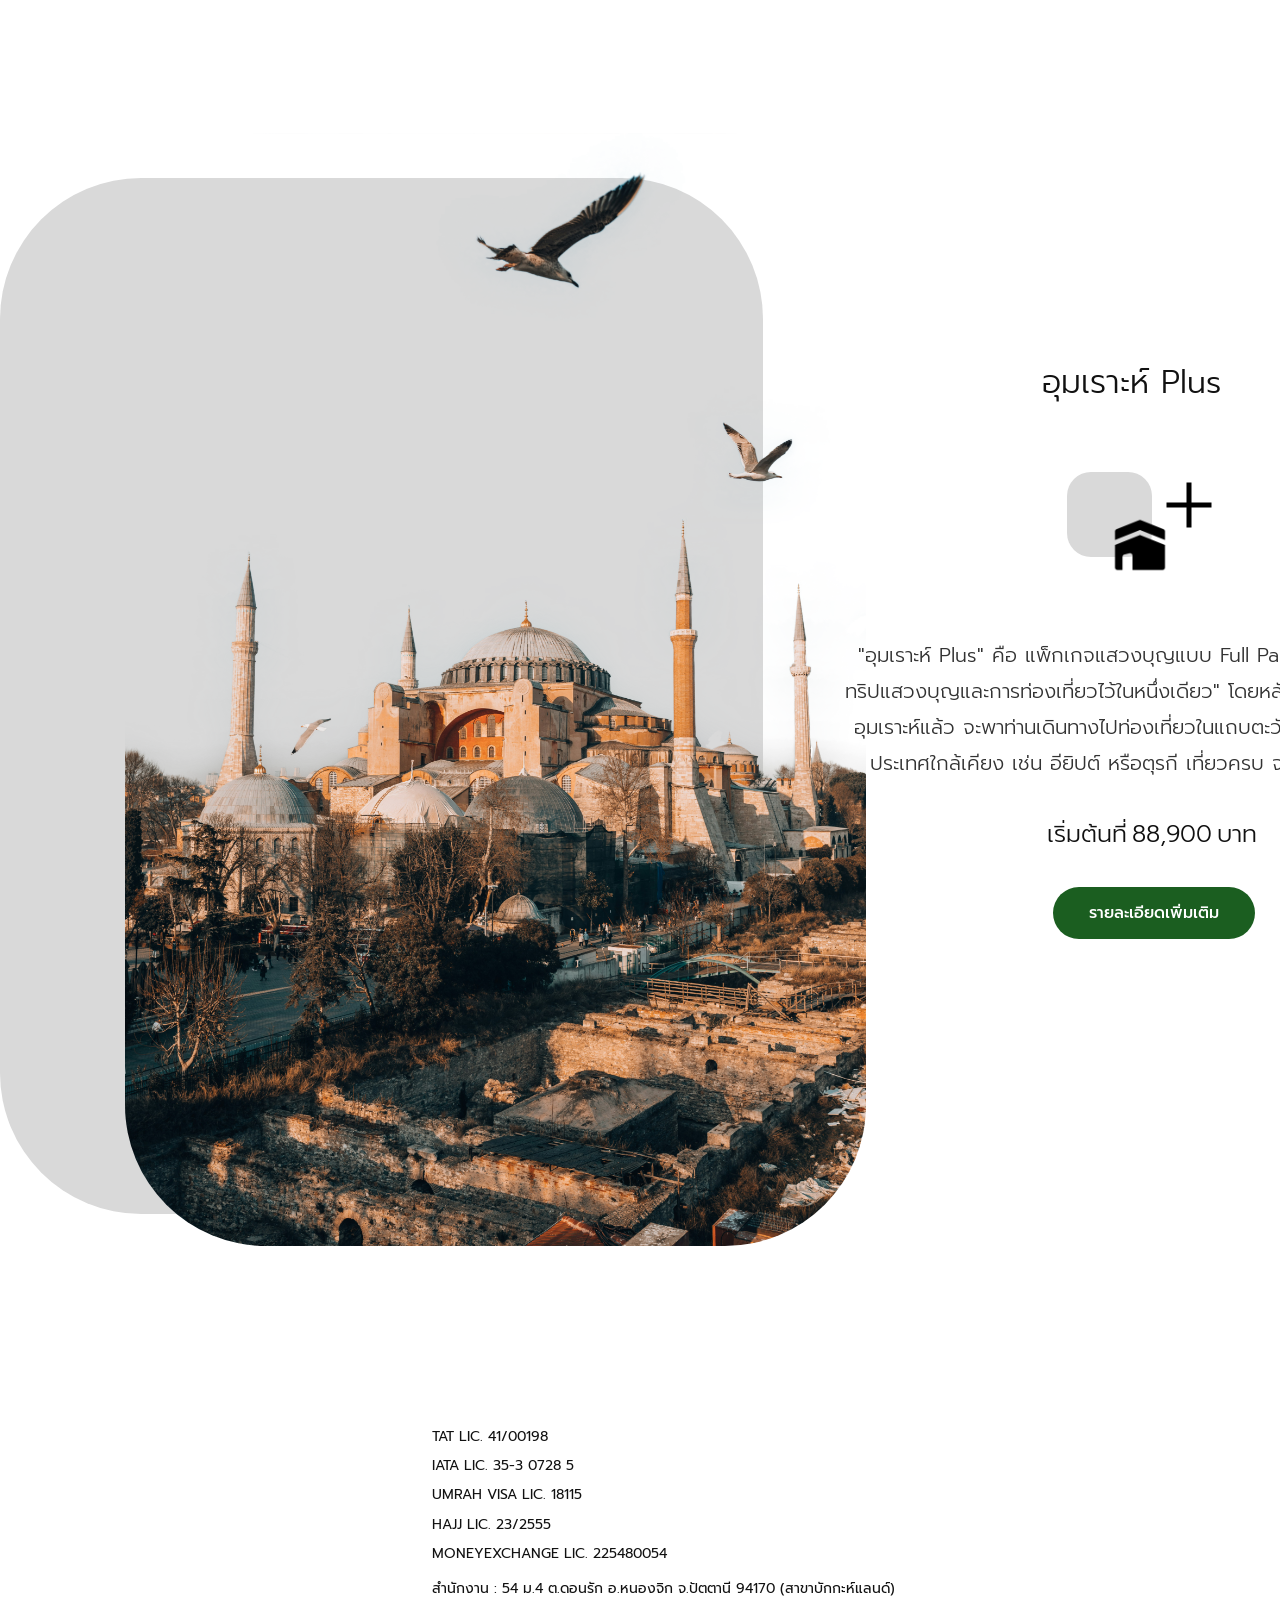
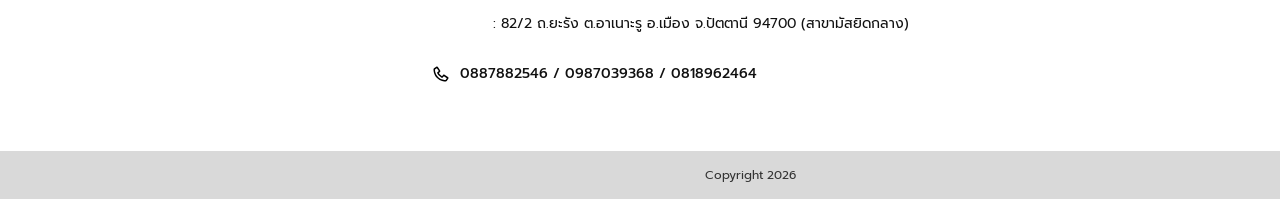
==== commit 8f186c9e: "style: change to fixed desktop view for mobile" ====
--- a/index.html
+++ b/index.html
@@ -15,7 +15,7 @@
             <nav>
 
                 <div class="logo">
-                    <img src="img/logo.png 1.svg" alt="Logo"> 
+                    <img src="img/logo-with-text.svg" alt="Logo"> 
                 </div>
                 <ul>
                     <li><a href="#" class="active">หน้าแรก</a></li>
--- a/css/main.css
+++ b/css/main.css
@@ -32,8 +32,10 @@
 }
 
 .logo img {
-    height: 50px;
+    height: 60px;
     display: block;
+    position: relative;
+    left: -210px; /* ตัวเลขติดลบยิ่งมาก โลโก้จะยิ่งเยื้องซ้าย ปรับเพิ่ม-ลดได้ตามใจชอบครับ */
 }   
 
 nav ul{
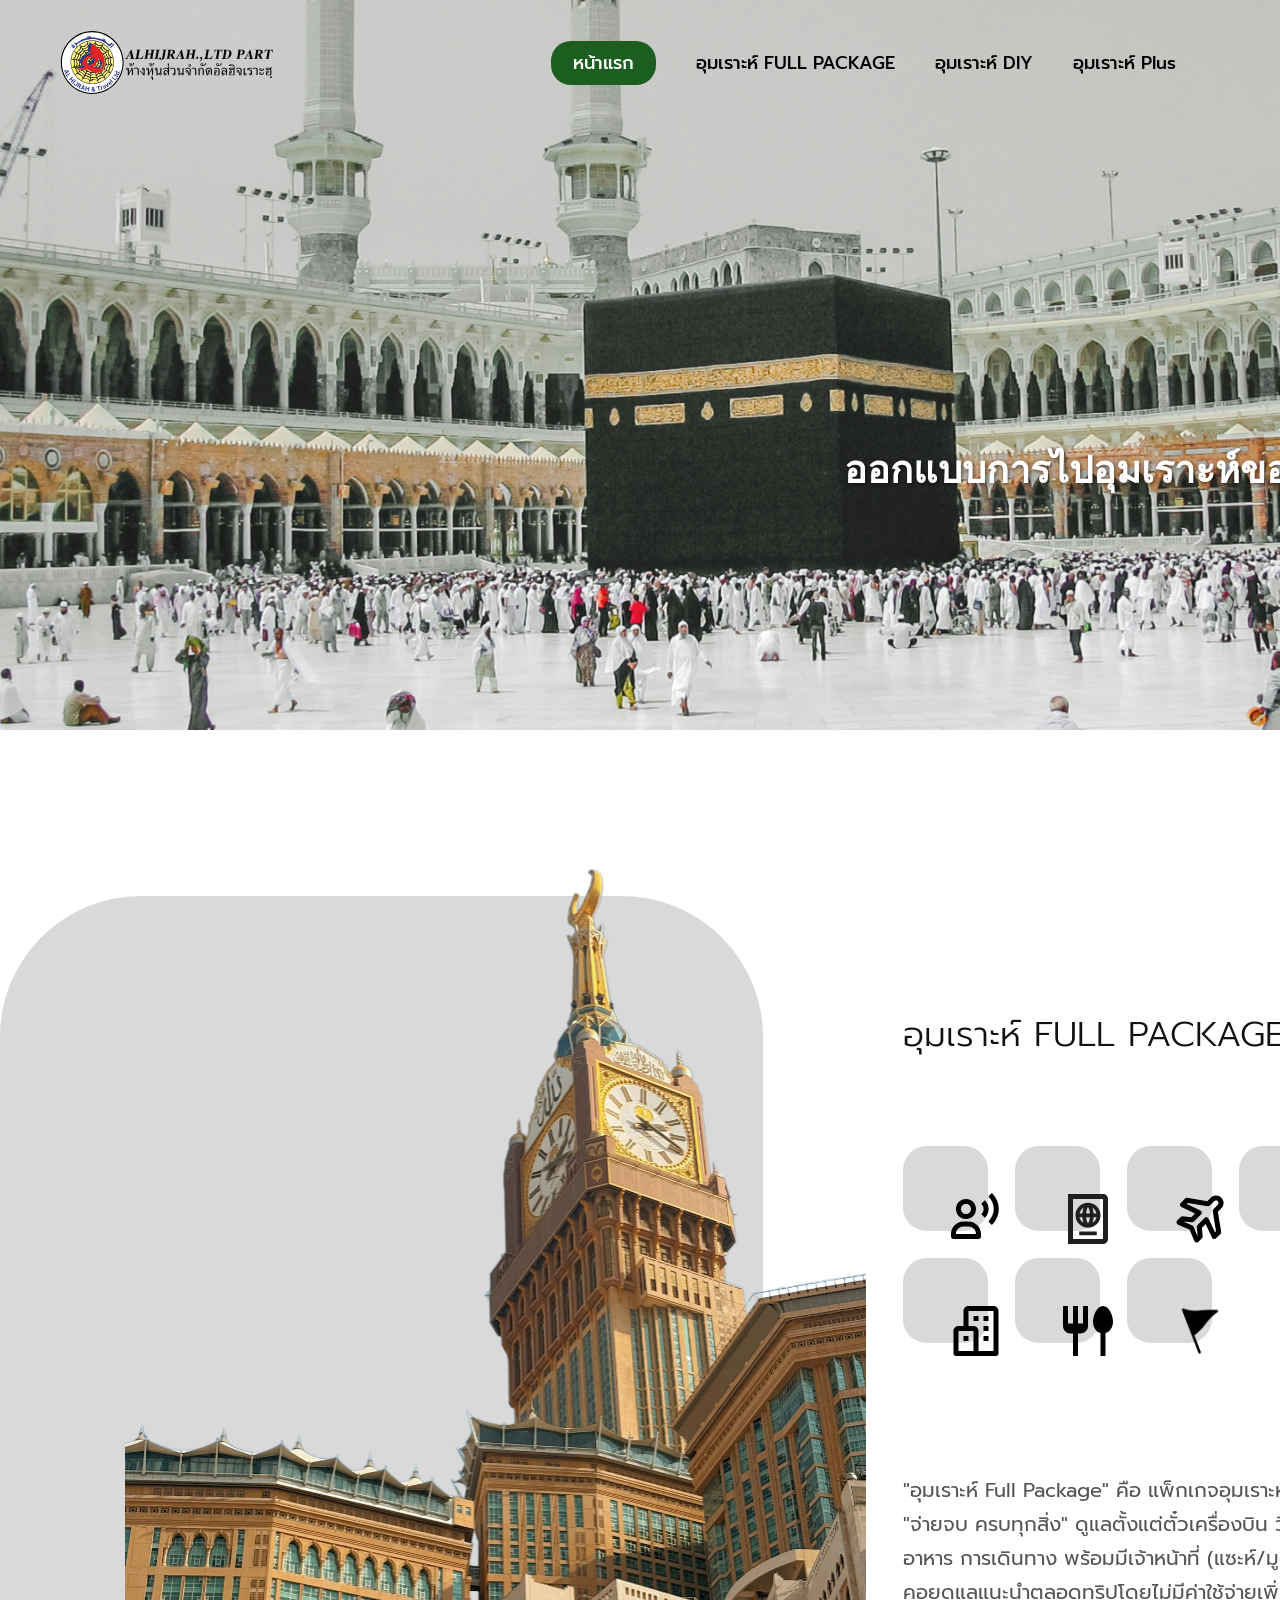
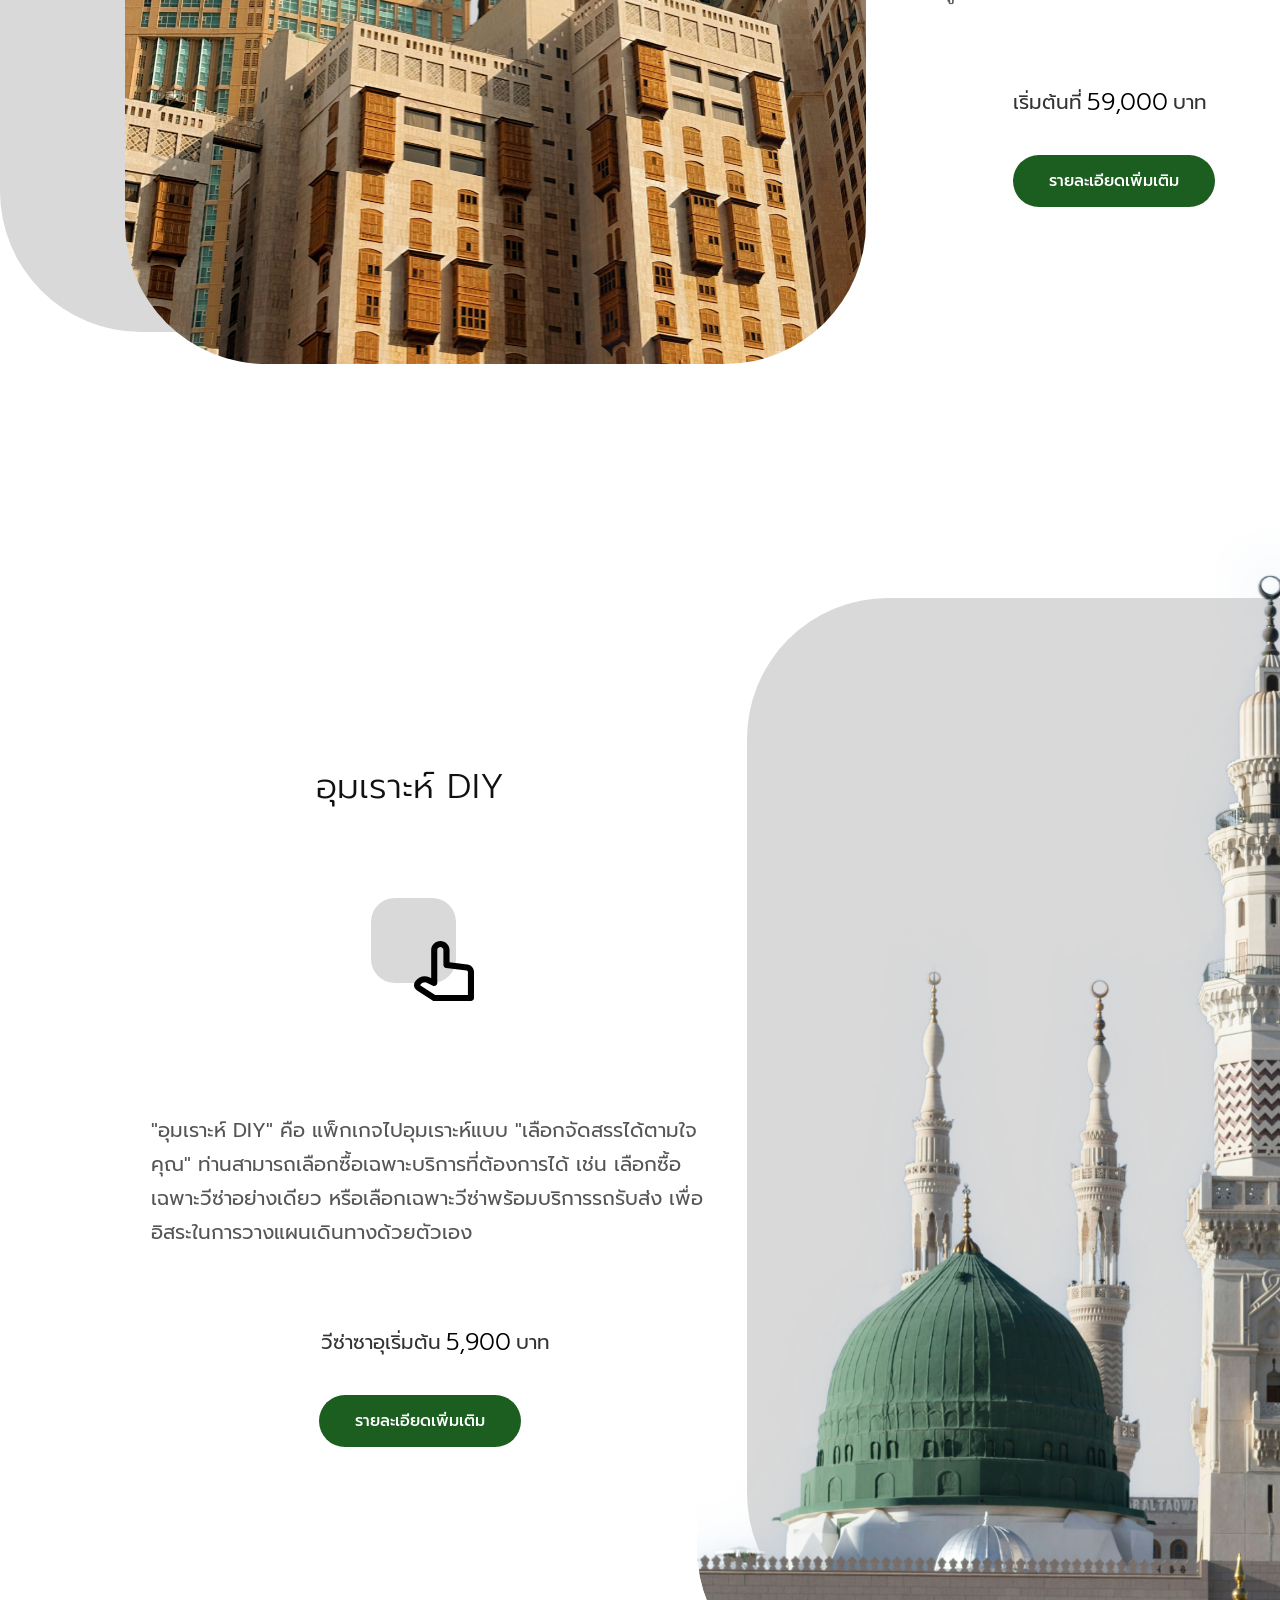
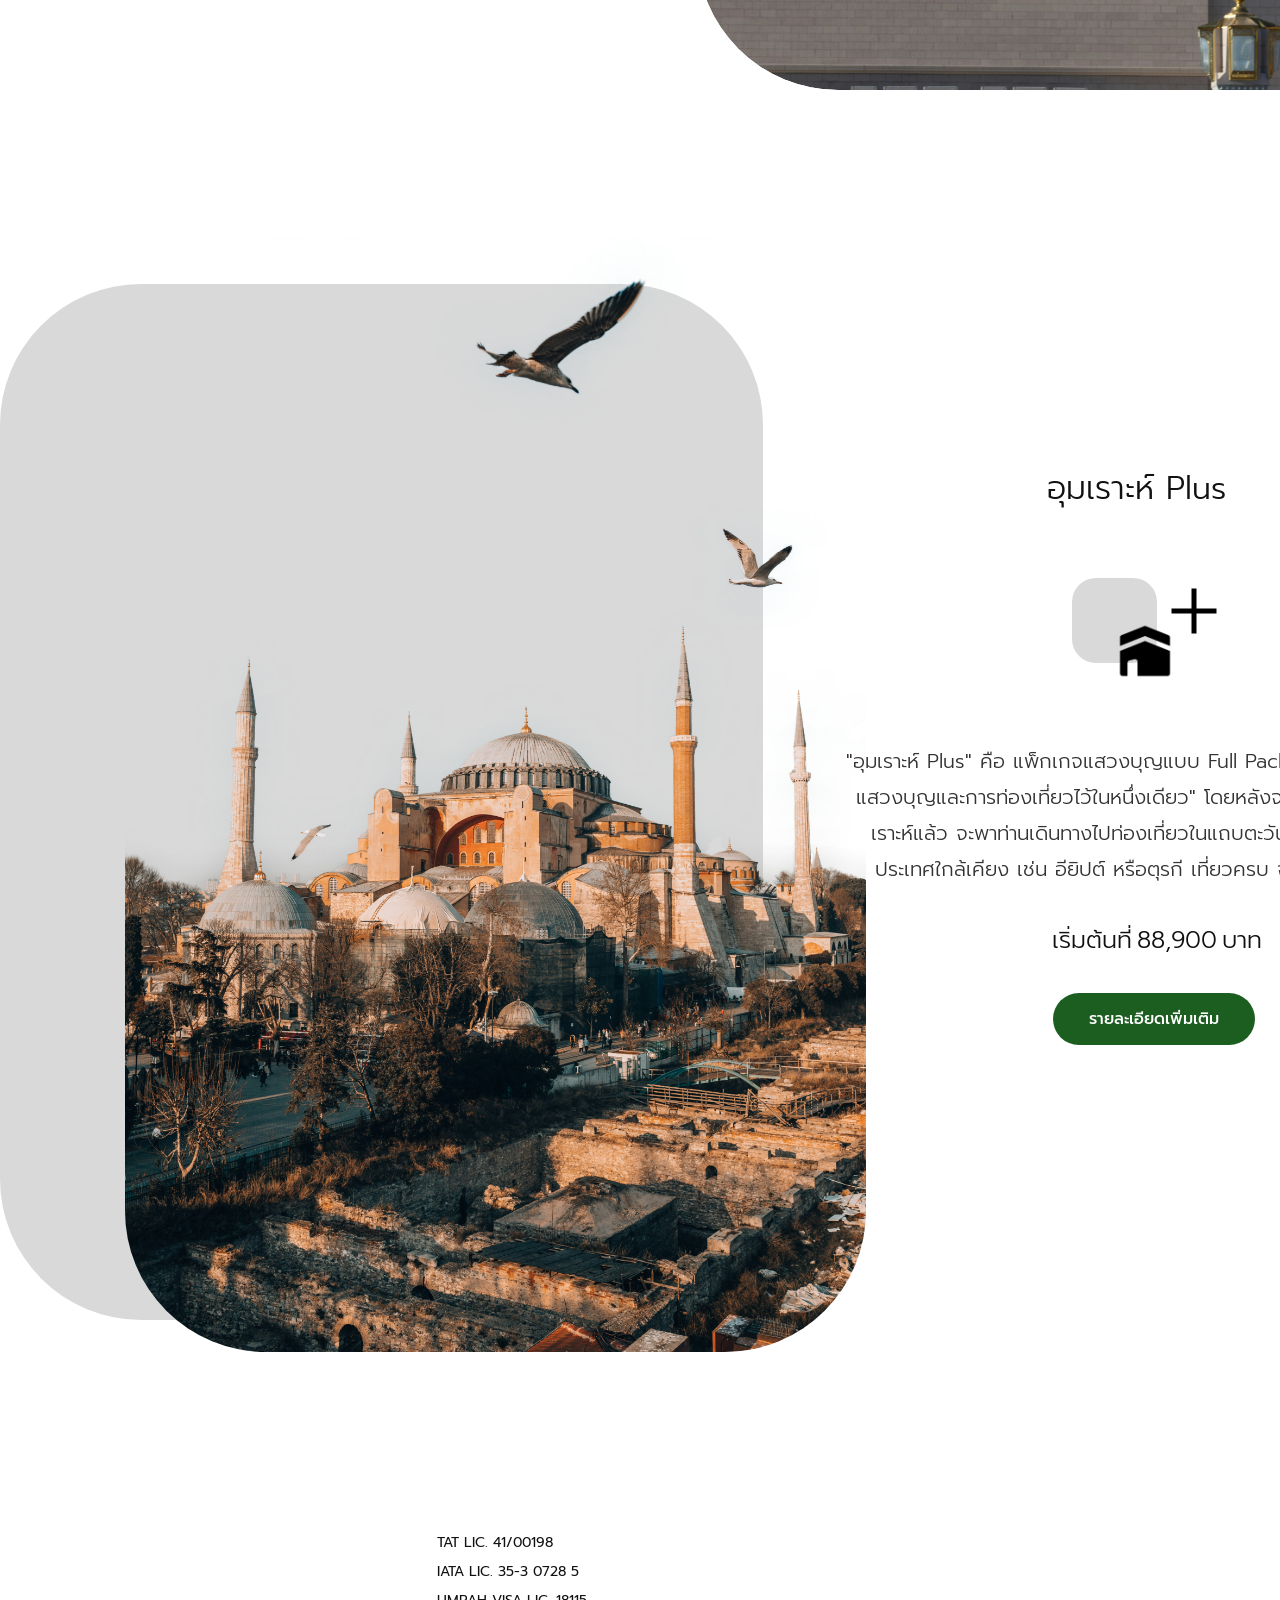
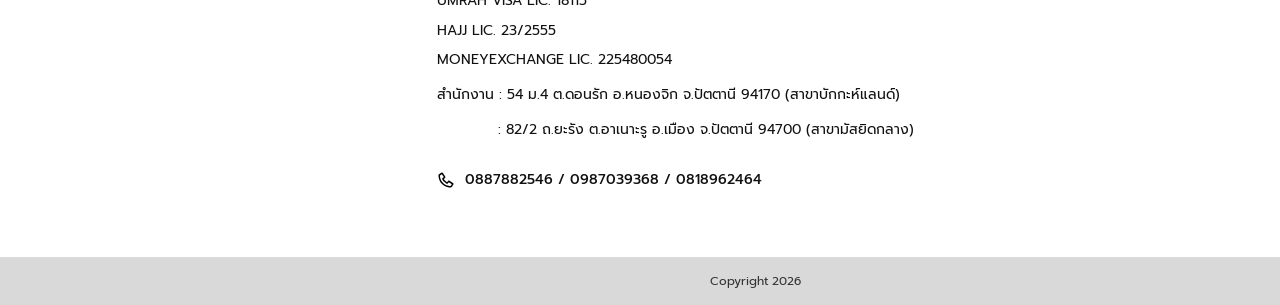
==== commit 9046be73: "Fix image paths and update layout" ====
--- a/index.html
+++ b/index.html
@@ -9,32 +9,26 @@
 </head>
 <body>
     
-    <header>
+<header class="hero-header">
+    <div class="header-overlay">
+        <nav class="navbar">
+            <div class="logo">
+                <img src="img/logo-with-text 2.svg" alt="Logo"> 
+            </div>
+            <ul>
+                <li><a href="#" class="active">หน้าแรก</a></li>
+                <li><a href="#">อุมเราะห์ FULL PACKAGE</a></li>
+                <li><a href="#">อุมเราะห์ DIY</a></li>
+                <li><a href="#">อุมเราะห์ Plus</a></li>
+            </ul>
+        </nav>
 
-        <div class="container">
-            <nav>
+        <div class="header-title">
+            <h1>ออกแบบการไปอุมเราะห์ของคุณ...</h1>
+        </div>
+    </div>
+</header>
 
-                <div class="logo">
-                    <img src="img/logo-with-text.svg" alt="Logo"> 
-                </div>
-                <ul>
-                    <li><a href="#" class="active">หน้าแรก</a></li>
-                    <li><a href="#">อุมเราะห์ FULL PACKAGE</a></li>
-                    <li><a href="#">อุมเราะห์ DIY</a></li>
-                    <li><a href="#">อุมเราะห์ Plus</a></li>
-                </ul>
-            </nav>
-        </div>
-
-        <div class="container2">
-                    <section class="header-info">
-                                    <div class="header-title">
-                                        <h1>ออกแบบการไปอุมเราะห์ของคุณ...</h1>
-                                    </div>
-                    </section>
-        </div>
-
-    </header>
 
     <main class="package-section-fluid">
 
--- a/css/main.css
+++ b/css/main.css
@@ -9,95 +9,77 @@
 }
 
 body {
-    min-width: 1500px;
-    background-color: #ffffff; /* หรือสีพื้นหลังของเว็บคุณ */
-}
-
-้.header {
-    background-color: #ffff;
-}
-
-.container {
-    max-width: 1140px;
-    margin: 0 auto;
-}
-
-
-nav {
-    height: 90px;
-    display: flex;
+    width: 1510px;
+    margin: 0 auto; /* จัดทั้งหน้าเว็บให้อยู่กึ่งกลางหน้าจอคอมพิวเตอร์ */
+    background-color: #ffffff;
+}
+
+/* --- Hero Header Style --- */
+.hero-header {
+    width: 1510px;
+    height: 730px;
+    background: url('../img/sam-riz-ceNCWYqL8DY-unsplash\ 1.svg') no-repeat center center;
+    background-size: cover;
+    position: relative;
+}
+
+.header-overlay {
+    width: 100%;
+    height: 100%;
+    display: flex;
+    flex-direction: column;
+    justify-content: space-between;
+    padding: 30px 60px 80px 60px;
+}
+
+/* --- Navigation Bar --- */
+.navbar {
+    width: 100%;
+    display: flex;
+    justify-content: space-between;
     align-items: center;
-    padding: 0 40px;
-
 }
 
 .logo img {
-    height: 60px;
+    height: 65px;
     display: block;
-    position: relative;
-    left: -210px; /* ตัวเลขติดลบยิ่งมาก โลโก้จะยิ่งเยื้องซ้าย ปรับเพิ่ม-ลดได้ตามใจชอบครับ */
-}   
-
-nav ul{
-    display: flex;
-    justify-content: center;
+} 
+
+.navbar ul {
+    display: flex;
     align-items: center;
     list-style: none;
-    width: 800px;
-    margin: 0;
+    gap: 40px;
+    margin: 0 auto; /* ดันเมนูให้อยู่กึ่งกลางหน้าจอเป๊ะๆ */
     padding: 0;
-
-    margin-left: auto;
-    margin-right: auto;
-}
-
-nav ul li{
-    margin-right: 51px;
-}
-
-nav ul li:last-child {
-    margin-right: 0;
-}
-
-nav ul li a {
+}
+
+.navbar ul li a {
     text-decoration: none;
-    color: #333333;
-    border-radius: 14px;
-    display: inline-block;
-}
-
-nav ul li a.active {
+    color: #000000;
+    font-size: 18px;
+    font-weight: 500;
+}
+
+.navbar ul li a.active {
     background-color: #1B5E20;
     color: #FFFFFF;
-    padding: 8px 16px;
-    border-radius: 14px;
-    display: inline-block;
-}
-
-.container2 {
-    max-width: 100%;
-    height: 534px;
-    background: url('../img/bg-header.svg') no-repeat;
-    background-size: cover; 
-    background-position: center;
-}
-
-.header-info {
-    max-width: 1140px;
-    margin:  0 auto;
-    height: 100%;
-    display: flex;
-    justify-content: end;
-    align-items: flex-end;
-    padding-right: 100px;
-    padding-bottom: 413px;
-
+    padding: 8px 22px;
+    border-radius: 20px;
+}
+
+/* --- Header Title --- */
+.header-title {
+    align-self: flex-end;
+    margin-right: 50px;
+    margin-bottom: 150px;
 }
 
 .header-title h1 {
-    font-size: 32px;
-    font-weight: 500;
+    font-size: 38px;
+    font-weight: 600;
     color: #FFFFFF;
+    text-shadow: 1px 1px 4px rgba(0, 0, 0, 0.6);
 }
 
 .package-section-fluid {
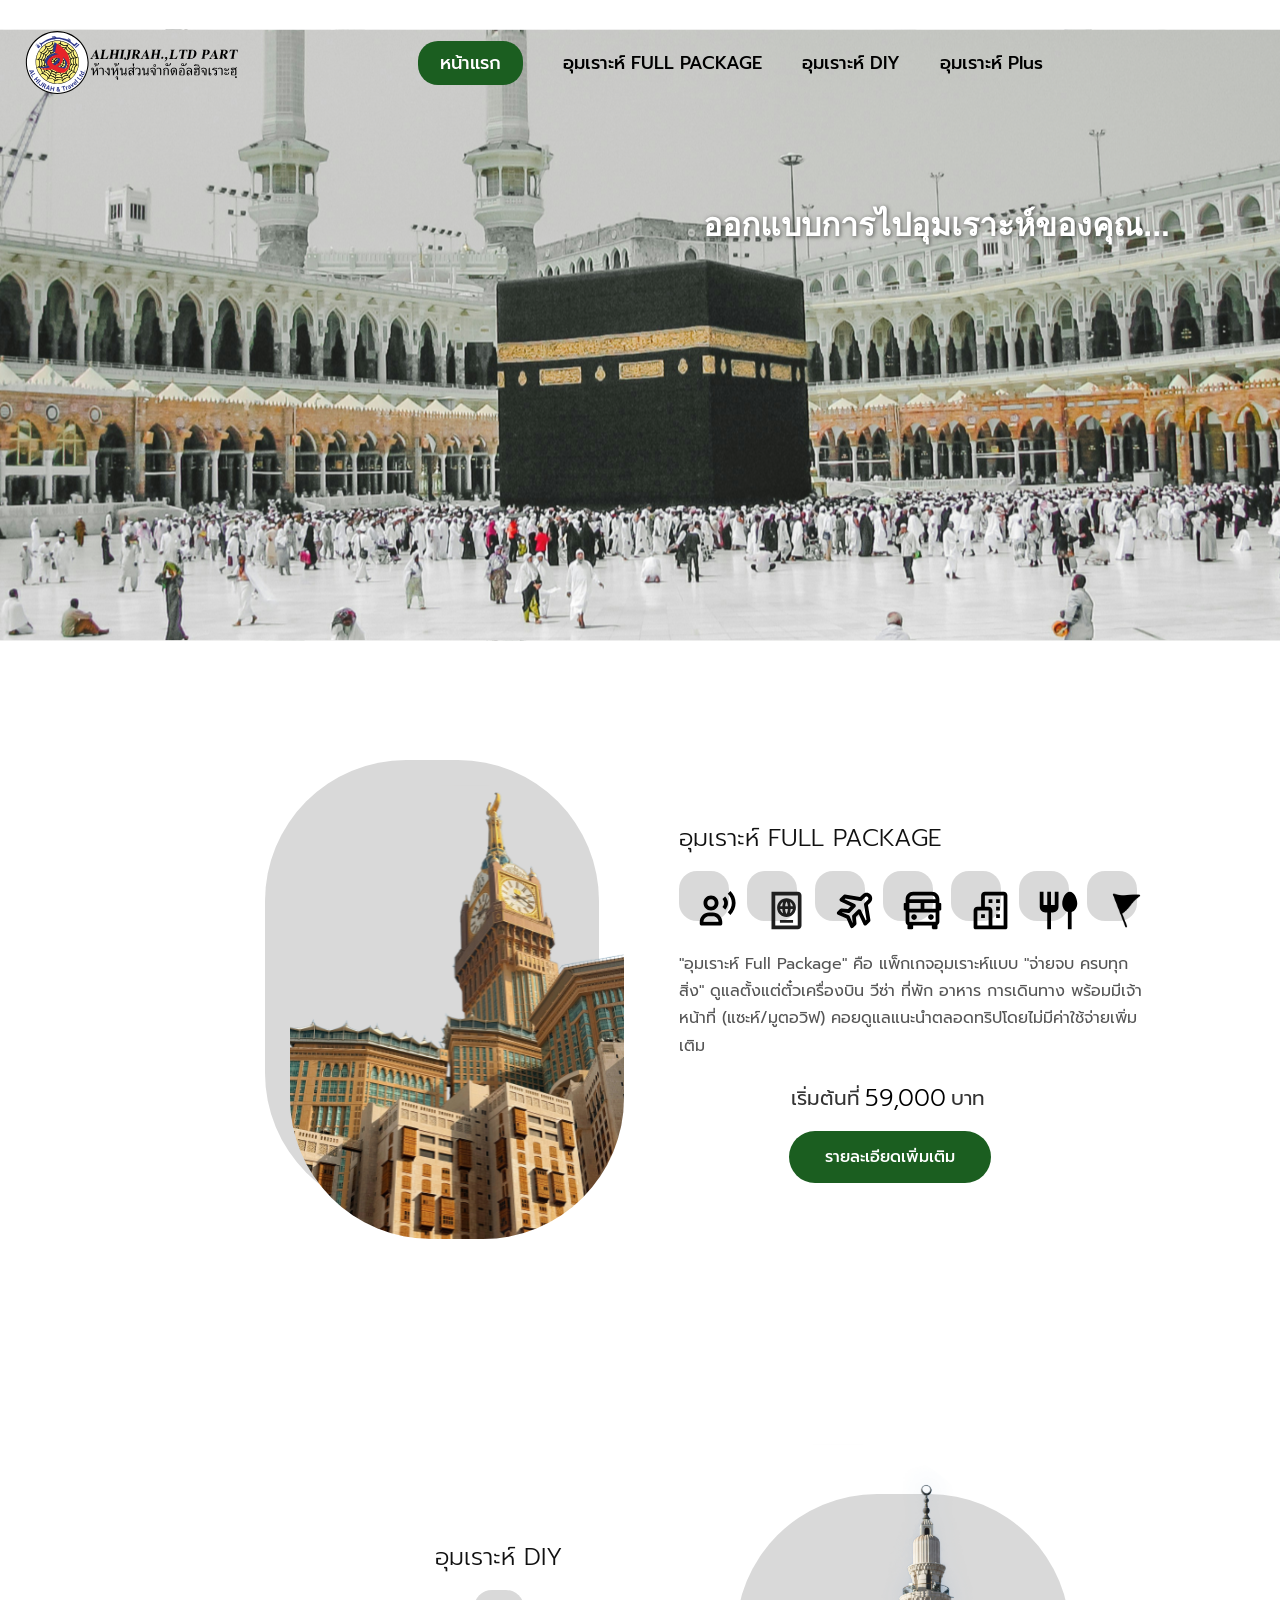
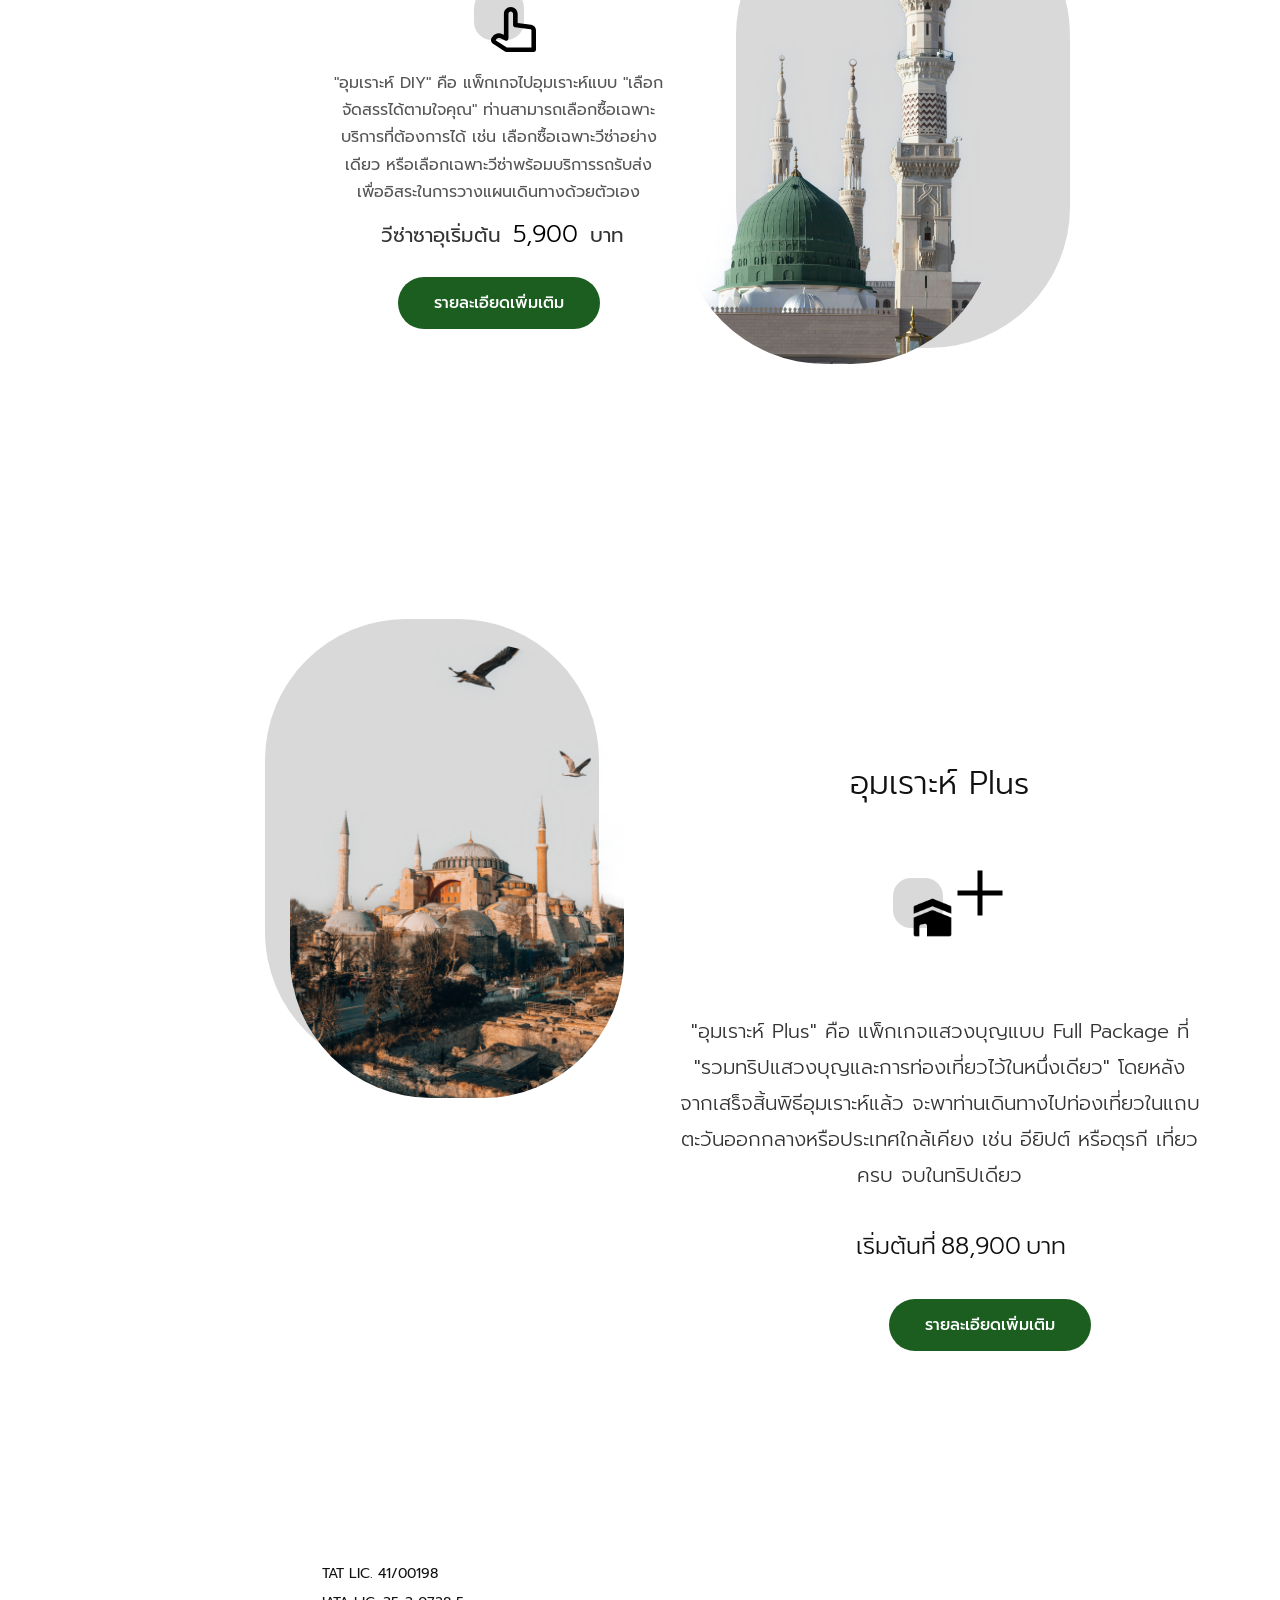
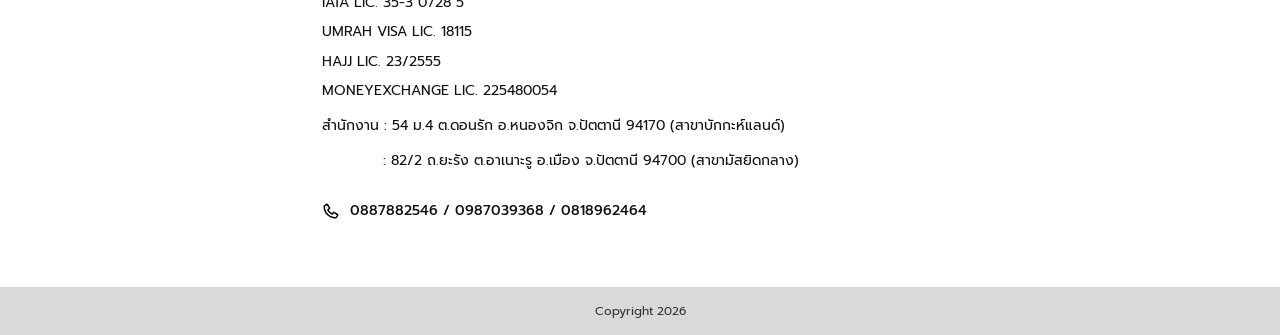
==== commit 1cf8d8a4: "อัปเดตโค้ดล่าสุด" ====
--- a/index.html
+++ b/index.html
@@ -86,7 +86,7 @@
 
                 <div class="package-image diy-image">
                     <div class="image-bg-reverse">
-                        <img src="img/tarik-sami-aaw6Z9eIWjQ-unsplash 1.svg" alt="Madinah Green Dome">
+                        <img src="img/tarik-sami-aaw6Z9eIWjQ-unsplash 2.svg" alt="Madinah Green Dome">
                     </div>
                 </div>
 
--- a/css/main.css
+++ b/css/main.css
@@ -9,17 +9,19 @@
 }
 
 body {
-    width: 1510px;
-    margin: 0 auto; /* จัดทั้งหน้าเว็บให้อยู่กึ่งกลางหน้าจอคอมพิวเตอร์ */
+    width: 100%;             /* 🟢 เปลี่ยนเป็น 100% เพื่อให้กว้างพอดีหน้าจอเสมอ */
+    max-width: 1530px;       /* 🟢 จำกัดความกว้างสูงสุดไม่เกิน 1530px */
+    margin: 0 auto;          /* จัดให้อยู่กึ่งกลางหน้าจอ */
     background-color: #ffffff;
+    overflow-x: hidden;      /* 🟢 เติมเครื่องหมาย ; ปิดท้ายคำสั่ง */
 }
 
 /* --- Hero Header Style --- */
 .hero-header {
-    width: 1510px;
-    height: 730px;
-    background: url('../img/sam-riz-ceNCWYqL8DY-unsplash\ 1.svg') no-repeat center center;
-    background-size: cover;
+    width: 100%;
+    height: 670px;
+    background: url('../img/sam-riz-ceNCWYqL8DY-unsplash\ 2.svg') no-repeat center center;
+    background-size: 100% 100%;
     position: relative;
 }
 
@@ -29,7 +31,7 @@
     display: flex;
     flex-direction: column;
     justify-content: space-between;
-    padding: 30px 60px 80px 60px;
+    padding: 30px 60px 80px 25px;
 }
 
 /* --- Navigation Bar --- */
@@ -72,11 +74,11 @@
 .header-title {
     align-self: flex-end;
     margin-right: 50px;
-    margin-bottom: 150px;
+    margin-bottom: 340px;
 }
 
 .header-title h1 {
-    font-size: 38px;
+    font-size: 32px;
     font-weight: 600;
     color: #FFFFFF;
     text-shadow: 1px 1px 4px rgba(0, 0, 0, 0.6);
@@ -85,21 +87,23 @@
 .package-section-fluid {
     display: flex;
     width: 100%;
-    margin-top: 166px; 
+    margin-top: 50px; 
     padding-bottom: 100px;
 }
 
 /* --- จัดการฝั่งซ้าย (รูปภาพ) --- */
 .package-image {
-    flex: 1;            /* แบ่งพื้นที่ฝั่งซ้าย */
+    flex: 0 0 auto;
     display: flex;
     justify-content: flex-start; /* สั่งให้ชิดซ้ายสุดของเว็บบราวเซอร์ */
     position: relative;
+    margin-top: 40px;
+    padding-left: 265px;
 }
 
 .image-bg {
-    width: 763px;
-    height: 1036px;           /* ปรับความกว้างของกล่องเทาตามความเหมาะสม */
+    width: 334px;
+    height: 454px;           /* ปรับความกว้างของกล่องเทาตามความเหมาะสม */
     background-color: #D9D9D9;  /* ใส่สีเทาอ่อนแบบในดีไซน์ */
     border-radius: 141px; /* มนเฉพาะด้านขวา ส่วนด้านซ้ายตัดตรงชนขอบจอ */
     position: relative;         
@@ -107,13 +111,13 @@
 }
 
 .package-image img {
-    width: 741px;
-    height: 1113px;
+    width: 334px;
+    height: 454px;
     object-fit: cover;
     border-radius: 141px; /* 🟢 ทำมุมโค้งมนขนาดใหญ่แบบในรูปตัวอย่าง */
     position: absolute;
-    top: -45px;
-    left: 125px;
+    top: 25px;
+    left: 25px;
 }
 
 /* --- จัดการฝั่งขวา (เนื้อหา) --- */
@@ -121,16 +125,17 @@
     flex: 1;                    /* แบ่งพื้นที่ฝั่งขวา */
     display: flex;
     flex-direction: column;     /* สั่งให้เนื้อหาเรียงจาก บน-ลง-ล่าง */
-    padding-left: 140px;        /* เว้นระยะห่างหลบจากรูปภาพฝั่งซ้าย */
+    max-width: 680px;
+    padding-left: 80px;        /* เว้นระยะห่างหลบจากรูปภาพฝั่งซ้าย */
     padding-right: 10%;         /* เว้นระยะฝั่งขวาไว้ 10% กันข้อความหลุดขอบจอ */
-    padding-top: 112px;          /* ดันหัวข้อลงมาให้เริ่มในระดับเดียวกับรูปภาพตึก */
+    padding-top: 100px;          /* ดันหัวข้อลงมาให้เริ่มในระดับเดียวกับรูปภาพตึก */
 }
 
 .package-content h2 {
-    font-size: 35px;
+    font-size: 24px;
     font-weight: 380;
     color: #111111;
-    margin-bottom: 85px; /* เว้นระยะจากหัวข้อลงมาหาไอคอน */
+    margin-bottom: 15px; /* เว้นระยะจากหัวข้อลงมาหาไอคอน */
 }
 
 
@@ -138,16 +143,17 @@
 .servive-icons {
     display: flex;
     flex-wrap: wrap;
-    gap: 27px;                  /* ระยะห่างระหว่างกล่องไอคอน */
-    margin-bottom: 35px;
+    gap: 18px;                  /* ระยะห่างระหว่างกล่องไอคอน */
+    max-width: 500px;
+    margin-bottom: 5px;
 }
 
 /* สร้างกล่องสีเทาอ่อนขอบโค้งมนรอบไอคอน */
 .icon-item {
-    width: 85px;
-    height: 85px;
+    width: 50px;
+    height: 50px;
     background-color: #D9D9D9;  
-    border-radius: 24px;        
+    border-radius: 18px;        
     display: flex;
     justify-content: center;
     align-items: center;
@@ -155,31 +161,31 @@
 }
 
 .icon-item img {
-    width: 60px;
-    height: 60px;
+    width: 45px;
+    height: 45px;
     display: block;
     position: absolute;
-    bottom: -18px;
-    right: -18px;
+    bottom: -12px;
+    right: -12px;
 }
 
 /* ข้อความอธิบายรายละเอียด */
 .package-detail {
-    font-size: 20px;
+    font-size: 16px;
     line-height: 1.7;
     color: #555555;
-    margin-top: 95px;
-    margin-bottom: 75px;
+    margin-top: 25px;
+    margin-bottom: 20px;
 }
 
 /* โซนราคา */
 .package-price {
     font-size: 20px;
     color: #333333;
-    margin-bottom: 35px;
+    margin-bottom: 15px;
     display: flex;
     align-items: center;    /* จัดให้ตัวหนังสือทุกคำอยู่ในแนวราบตรงกัน */
-    padding-left: 110px;     /* ใช้ padding-left แทน margin เพื่อดันให้ขยับไปทางขวา */
+    padding-left: 112px;     /* ใช้ padding-left แทน margin เพื่อดันให้ขยับไปทางขวา */
 }
 
 .package-price span {
@@ -209,10 +215,13 @@
 .diy-section-fluid {
     display: flex;
     width: 100%;
-    max-width: 100%;         /* มั่นใจว่าไม่มีอะไรมาจำกัดความกว้าง */
-    margin-top: 166px;     /* เว้นระยะห่างลงมาจากส่วน Full Package ข้างบน */
+    max-width: 1000px;
+    overflow: visible;
     padding-bottom: 100px;
-    overflow: visible;        /* ป้องกันไม่ให้ภาพส่วนเกินดันหน้าเว็บจนเกิดสกรอลบาร์แนวนอน */
+    
+    /* 🟢 ปรับระยะขยับทั้งเซกชันตรงนี้ */
+    margin-top: 125px !important;   /* เพิ่มตัวเลขเพื่อดันทั้งเซกชัน "ลงด้านล่าง" (เดิม 60px) */
+    margin-left: 270px !important;   /* เพิ่มตัวเลขเพื่อดันทั้งเซกชันไปทาง "ขวา" */
 }
 
 /* ควบคุมพื้นที่ฝั่งข้อความ DIY (ฝั่งซ้าย) */
@@ -220,36 +229,53 @@
     flex: 1;
     display: flex;
     flex-direction: column;
-    padding-left: 10%;     /* เว้นระยะฝั่งซ้ายจอ */
-    padding-right: 40px;  /* ดันระยะห่างจากขอบรูปภาพฝั่งขวา */
-    padding-top: 112px;    /* ปรับระดับความสูงให้บาลานซ์กับกล่องรูป */
+    align-items: center !important; /* จัดองค์ประกอบภายในให้อยู่กึ่งกลางตามภาพ */
+    text-align: center;
+    padding-left: 0 !important;
+    padding-right: 0 !important;
+    padding-top: 50px;
+    margin-left: 60px !important;  /* เพิ่มตัวเลขเพื่อดันทั้งกล่องไปทาง "ขวา" */
+    margin-top: 50px !important;   /* เพิ่มตัวเลขเพื่อดันทั้งกล่องลงมา "ด้านล่าง" */
 }
 
 .diy-content h2 {
-    margin-left: 165px;    /* ปรับเพิ่ม-ลดตัวเลขพิกเซลได้ตามต้องการ */
-    margin-top: 50px
-
-    
+    margin-left: 0 !important;
+    margin-top: 0 !important;
 }
 
 .diy-content .servive-icons {
-    margin-left: 220px;    /* ใส่ตัวเลขให้เท่ากับตัวบน เพื่อให้แนวตั้งตรงกันพอดี */
+    margin-left: 0 !important;
+    justify-content: center;
 }
 
 /* ขยับราคาฝั่ง DIY ให้ชิดซ้ายตรงกับหัวข้อ */
 .diy-price {
-    padding-left: 170px !important;
+    display: block !important;
+    white-space: nowrap !important;   /* ล็อกไม่ให้คำว่า "บาท" ตกบรรทัด */
+    margin-left: -105px !important;    /* 🟢 ตัวเลขติดลบยิ่งมาก ข้อความจะยิ่งขยับมาทางซ้าย */
+    margin-top: -10px !important;
+    margin-bottom: 25px !important;
+    text-align: left !important;
+}
+
+.diy-btn, 
+.diy-content .btn-more {
+    margin-left: 0 !important;
+    align-self: center !important;
 }
 
 .diy-price span {
     font-size: 24px;
     font-weight: 380;
     color: #000000;
+    margin: 0 5px;
+    display: inline !important;
 }
 
 /* ล้างระยะเยื้องซ้ายของปุ่ม เพื่อให้ตรงกับโครงสร้างฝั่งซ้าย */
 .diy-btn {
-    margin-left: 168px !important;
+    margin-left: 165px !important;
+    align-self: flex-start !important;
 }
 
 /* ควบคุมพื้นที่รูปภาพฝั่ง DIY (ฝั่งขวา) */
@@ -258,27 +284,32 @@
     display: flex;
     justify-content: flex-end; /* ผลักรูปให้ไปชิดขวาสุดของหน้าจอ */
     position: relative;
+    
 }
 
 /* กล่องสีเทาหลังรูป มนเฉพาะด้านซ้าย */
 .image-bg-reverse {
-    width: 763px;
-    height: 1036px;
+    width: 334px;
+    height: 454px;
     background-color: #D9D9D9;
-    border-radius: 141px; /* มนเฉพาะด้านซ้ายบนและซ้ายล่าง */
+    border-radius: 141px;
     position: relative;
     display: block;
+    margin-top: -40px;
+    
+    /* 🟢 เพิ่มคำสั่งนี้เข้าไปเพื่อขยับรูปโดม + กล่องเทา โดยไม่ดันข้อความ */
+    transform: translate(-200px, 55px) !important;
 }
 
 /* จัดตำแหน่งรูปภาพบนกล่องเทา */
 .image-bg-reverse img {
-    width: 736px;
-    height: 1210px;
-    object-fit: cover;
-    border-radius: 141px;
+    width: 334px;
+    height: 520px;
+    object-fit: contain;
+    border-radius: 0px;
     position: absolute;
-    top: -118px;
-    left: -50px; /* สั่งขยับอิงจากขอบขวาเข้ามา */
+    top: -50px;
+    left: -65px; /* สั่งขยับอิงจากขอบขวาเข้ามา */
 }
 
 .package-section-fluid-plus {
